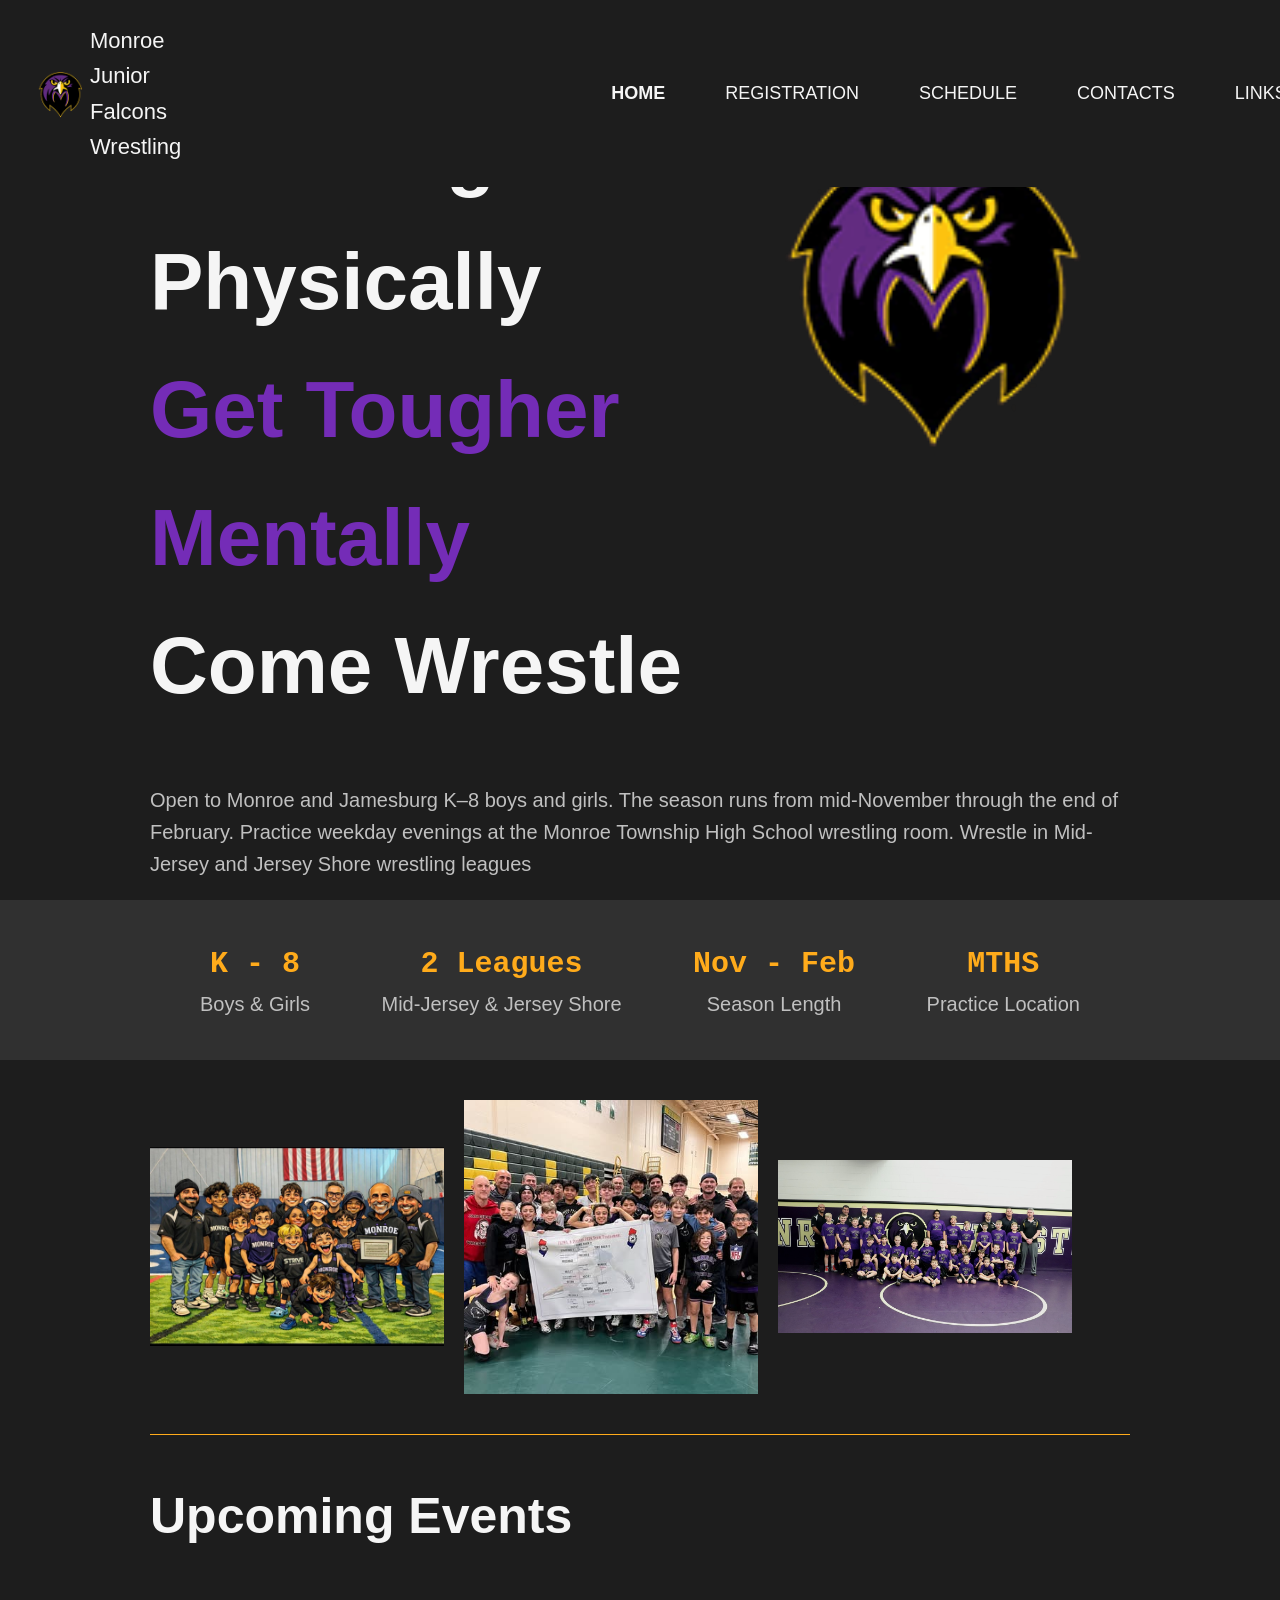
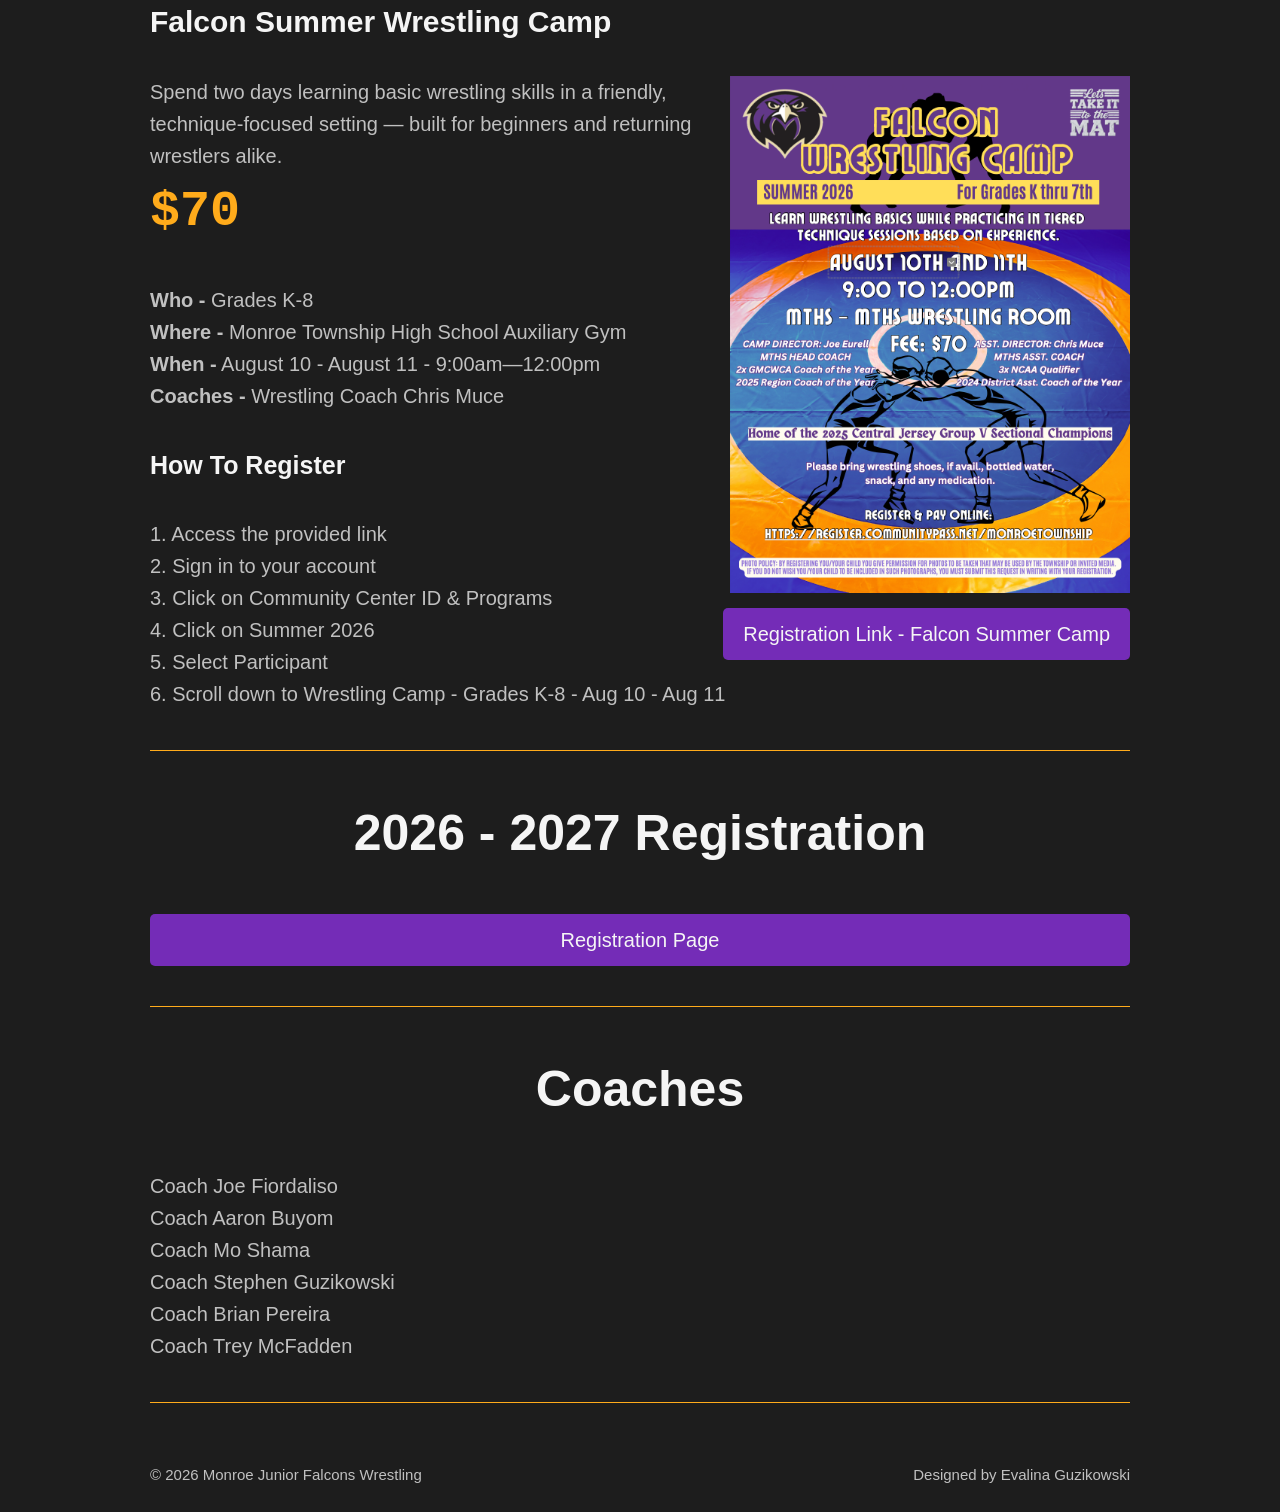
==== index.html @ 3a6c6e35 "Update index.html" ====
<!DOCTYPE html>  <!-- specifies document type -->
<html lang="en"> <!-- specifies language of the document -->
<head> <!-- contains metadata about the document -->
    <meta charset="UTF-8"/> <!-- specifies character encoding for the document -->
    <meta name="viewport" content="width=device-width, initial-scale=1.0"> <!-- sets the viewport to make the website look good on all devices -->
    <title>Monroe Junior Falcons Wrestling</title> <!-- specifies the title of the document, which is displayed in the browser's title bar or tab -->
    <link rel="stylesheet" href="styles.css">
    <meta name="description" content="Wrestling">
</head>
<body class="site-body">
 
    <header class="site-header">
        <img src="images/monroelogo.jpg" alt="monroe logo" class="header-logo">
 
        <h2 class="header-title">Monroe Junior Falcons Wrestling</h2>
 
        <div class="header-nav">
            <a href="index.html" class="nav-link">
                <a class="nav-text nav-active">HOME</a>
            </a>
 
            <a href="registration.html" class="nav-link">
                <a class="nav-text">REGISTRATION</a>
            </a>
 
            <a href="schedule.html" class="nav-link">
                <a class="nav-text">SCHEDULE</a>
            </a>
 
            <a href="contacts.html" class="nav-link">
                <a class="nav-text">CONTACTS</a>
            </a>
 
            <a href="links.html" class="nav-link">
                <a class="nav-text">LINKS</a>
            </a>
        </div>
    </header>
 
    <img src="images/monroelogo.jpg" alt="monroe logo" class="hero-logo">
 
    <h1 class="hero-heading">
        Get Tougher Physically
        <br>
        <span class="hero-accent">Get Tougher Mentally </span>
        <br>
        Come Wrestle
    </h1>
 
    <p class="body-text">
        Open to Monroe and Jamesburg K–8 boys and girls. The season runs from mid-November through the end of February. Practice weekday evenings at the Monroe Township High School wrestling room. Wrestle in Mid-Jersey and Jersey Shore wrestling leagues
    </p>
 
    <section class="stats-section">
 
        <div class="stat-item">
            <strong class="stat-number">K - 8</strong>
            <span class="stat-label">Boys & Girls</span>
        </div>
 
        <div class="stat-item">
            <strong class="stat-number">2 Leagues</strong>
            <span class="stat-label">Mid-Jersey & Jersey Shore</span>
        </div>
 
        <div class="stat-item">
            <strong class="stat-number">Nov - Feb</strong>
            <span class="stat-label">Season Length</span>
        </div>
 
        <div class="stat-item">
            <strong class="stat-number">MTHS</strong>
            <span class="stat-label">Practice Location</span>
        </div>
    </section>
 
    <div class="photo-row">
        <img src="images/monroecartoon.jpg" alt="cartoon picture">
        <img src="images/BdivisionChampsMonroe.jpg" alt="Championship Picture">
        <img src="images/monroefalconteam.jpg" alt="Team Photo">
    </div>
 
    <div class="divider">
        <div class="divider-line"></div>
    </div>
 
    <h2 class="section-heading">
        Upcoming Events
    </h2>
 
    <h3 class="subsection-heading">
        Falcon Summer Wrestling Camp
    </h3>
 
    <img src="images/MonroeWrestlingCamp.jpg" alt="monroe falcons wrestling camp flyer" class="produce-img">
 
    <a href="https://register.capturepoint.com/reg/login.cfm?cuBOAP3V0p4trnasCJNBkrfRqBRZA8M1ugTdgJwcwr%2BLxIFL2ZCtvf%2Fw"
        target="_blank"
        rel="noopener noreferrer"
        class="btn btn-float"
    >
            Registration Link - Falcon Summer Camp
    </a>
 
    <p class="body-text">
        Spend two days learning basic wrestling skills in a friendly, technique-focused setting — built for beginners and returning wrestlers alike.
        <br>
        <span class="price-tag">$70</span>
        <br><br>
        <strong>Who -</strong> Grades K-8
        <br>
        <strong>Where -</strong> Monroe Township High School Auxiliary Gym
        <br>
        <strong>When -</strong> August 10 - August 11 - 9:00am—12:00pm
        <br>
        <strong>Coaches -</strong> Wrestling Coach Chris Muce
    </p>
 
    <h4 class="how-to-heading">
        How To Register
    </h4>
 
    <p class="body-text">
        1. Access the provided link
        <br>
        2. Sign in to your account
        <br>
        3. Click on Community Center ID & Programs
        <br>
        4. Click on Summer 2026
        <br>
        5. Select Participant
        <br>
        6. Scroll down to Wrestling Camp - Grades K-8 - Aug 10 - Aug 11
    </p>
 
    <div class="divider">
        <div class="divider-line"></div>
    </div>
 
    <h2 class="section-heading section-heading-center">
        2026 - 2027 Registration
    </h2>
 
    <a href="registration.html" class="btn btn-center">
        Registration Page
    </a>
 
    <div class="divider">
        <div class="divider-line"></div>
    </div>
 
    <h2 class="section-heading section-heading-center">
        Coaches
    </h2>
 
    <p class="body-text">
        Coach Joe Fiordaliso
        <br>
        Coach Aaron Buyom
        <br>
        Coach Mo Shama
        <br>
        Coach Stephen Guzikowski
        <br>
        Coach Brian Pereira
        <br>
        Coach Trey McFadden
    </p>
 
    <div class="divider">
        <div class="divider-line"></div>
    </div>
 
    <section class="site-footer-bottom">
        <div class="container">&copy; 2026 Monroe Junior Falcons Wrestling</div>
        <div class="container">Designed by Evalina Guzikowski</div>
    </section>
 
</body>
</html>
---- styles.css ----
html {
    scroll-behavior: smooth;
}
 
* {
    box-sizing: border-box;
}

/* ---------- Utilities ---------- */
    .clear-both {
    clear: both;
    }
 
/* ---------- Body ---------- */
.site-body {
    background-color: #1d1d1d;
    font-family: 'Arial', sans-serif;
    margin: 0 150px;
    font-size: 20px;
    line-height: 1.6;
}
 
/* ---------- Header / Nav ---------- */
.site-header {
    top: 0;
    margin: 0 -150px;
    width: 100vw;
    padding: 5px 30px;
    background-color: #1d1d1d;
    color: whitesmoke;
    display: flex;
    justify-content: space-between;
    align-items: center;
    box-sizing: border-box;
    position: fixed;
}
 
.header-logo {
    width: 60px;
    height: auto;
    border-radius: 50%;
    margin: 0;
}
 
.header-title {
    font-size: 22px;
    padding-right: 400px;
    font-weight: 200;
}
 
.header-nav {
    display: flex;
    gap: 30px;
}
 
.nav-link {
    text-decoration: none;
    color: inherit;
}
 
.nav-text {
    margin: 0;
    font-size: 18px;
    font-weight: 200;
    color: whitesmoke;
}
 
.nav-active {
    font-weight: 700;
}
 
/* ---------- Hero ---------- */
.hero-logo {
    width: 400px;
    height: auto;
    display: block;
    margin: 0 0 0 -40px;
    float: right;
}
 
.hero-heading {
    text-align: left;
    font-family: 'Impact', sans-serif;
    font-size: clamp(32px, 8vw, 80px);
    color: whitesmoke;
    margin-top: 90px;
}
 
.hero-accent {
    color: #742cb7;
}
 
.body-text {
    text-align: left;
    font-family: 'Arial', sans-serif;
    font-size: 20px;
    color: #c0c0c0;
}

.body-text-right {
    text-align: left;
    float: right;
    font-family: 'Arial', sans-serif;
    font-size: 20px;
    color: #c0c0c0;
    font-weight: 200;
}
 
/* ---------- Stats section ---------- */
.stats-section {
    background: #303030;
    color: #ffab1b;
    font-family: 'Courier New', monospace;
    margin: 0 -150px;
    padding: 40px 200px;
    display: flex;
    justify-content: space-between;
    box-sizing: border-box;
}
 
.stat-item {
    display: flex;
    flex-direction: column;
    align-items: center;
    text-align: center;
}
 
.stat-number {
    font-size: 30px;
}
 
.stat-label {
    color: #c0c0c0;
    font-size: 20px;
    font-family: 'Arial', sans-serif;
}
 
/* ---------- Photo row ---------- */
.photo-row {
    flex-wrap: wrap;
    margin-top: 40px;
    display: flex;
    gap: 20px;
    align-items: center;
}
 
.photo-row img {
    width: 30%;
    max-width: 100%;
    height: auto;
}
 
/* ---------- Dividers ---------- */
.divider {
    display: flex;
    align-items: center;
    text-align: center;
    margin: 40px 0;
    clear: both;
}
 
.divider-line {
    flex: 1;
    border-bottom: 1px solid #ffab1b;
}
 
/* ---------- Section headings ---------- */
.section-heading {
    font-size: 50px;
    color: whitesmoke;
    font-family: 'Impact', sans-serif;
    text-align: left;
    scroll-margin-top: 20px;
}
 
.section-heading-center {
    text-align: center;
}
 
.subsection-heading {
    text-align: left;
    font-family: 'Impact', sans-serif;
    font-size: 30px;
    color: whitesmoke;
}

.subsection-heading-right {
    float: right;
    text-align: left;
    font-family: 'Impact', sans-serif;
    font-size: 30px;
    color: whitesmoke;
}
 
.how-to-heading {
    text-align: left;
    font-family: 'Impact', sans-serif;
    font-size: 25px;
    color: whitesmoke;
}
 
/* ---------- Buttons ---------- */
.btn {
    background-color: #742cb7;
    color: whitesmoke;
    font-family: 'Arial', sans-serif;
    font-size: 20px;
    padding: 10px 20px;
    border: none;
    border-radius: 5px;
    cursor: pointer;
    text-align: center;
    text-decoration: none;
}
 
.btn-float {
    clear: right;
    float: right;
    margin-top: 15px;
}

.btn-floatleft {
    clear: left;
    float: left;
    margin: 5px 0 20px 0;
}
 
.btn-center {
    display: block;
    margin: 0 auto;
}
 
/* ---------- Camp flyer image ---------- */
.produce-img {
    float: right;
    width: 400px;
    max-width: 100%;
    height: auto;
    display: block;
    margin: 0;
}
 
.price-tag {
    color: #ffab1b;
    font-weight: bold;
    font-family: 'Courier New', Courier, monospace;
    font-size: 50px;
}
 
/* ---------- Footer bottom (copyright bar) ---------- */
.site-footer-bottom {
    background: #1d1d1d;
    color: #c0c0c0;
    font-family: 'Arial', sans-serif;
    font-size: 15px;
    padding: 20px 0px 25px 0px;
    display: flex;
    justify-content: space-between;
    align-items: center;
    box-sizing: border-box;
}

/* ---------- Contact cards ---------- */
.contact-row {
    font-family: 'Arial', sans-serif;
    display: flex;
    justify-content: space-between;
    flex-wrap: wrap;
    gap: 20px;
    box-sizing: border-box;
}
 
.contact-card {
    display: flex;
    flex-direction: column;
    align-items: flex-start;
    text-align: left;
    color: #c0c0c0;
    font-size: 15px;
}
 
.contact-name {
    color: whitesmoke;
    font-size: 25px;
    font-family: 'Arial', sans-serif;
}
 
.contact-info {
    color: #ffab1b;
    font-size: 15px;
    font-family: 'Courier New', monospace;
}
 
/* --- Mobile styles below 768px --- */
@media (max-width: 768px) {
    .site-body {
        margin: 0 15px;
    }
 
    .site-footer {
        margin: 0 -15px;
        flex-direction: column;
        gap: 12px;
        padding: 15px;
        position: static;
        text-align: center;
    }
 
    .footer-title {
        float: none;
        padding-right: 0;
        font-size: 18px;
    }
 
    .footer-nav {
        flex-wrap: wrap;
        justify-content: center;
        gap: 12px;
    }
 
    .hero-logo {
        float: none;
        width: 100%;
        margin: 20px 0;
    }
 
    .hero-heading {
        margin-top: 20px;
        font-size: 32px;
    }
 
    .stats-section {
        flex-direction: column;
        gap: 20px;
        margin: 0 -15px;
        padding: 30px 20px;
    }
 
    .photo-row img {
        width: 100%;
    }
 
    .produce-img {
        float: none;
        width: 100%;
        margin: 20px 0;
    }
 
    .btn-float {
        float: none;
        display: block;
        width: 100%;
        clear: none;
    }

    .btn-floatleft {
        float: none;
        display: block;
        width: 100%;
        clear: none;
    }
 
    .section-heading,
    .section-heading-center {
        font-size: 32px;
    }
 
    .contact-row {
        flex-direction: column;
        gap: 30px;
    }

    .subsection-heading-right {
        float: none;
        clear: both;
    }
    
    .body-text-right {
        float: left;
        clear: both;
    }
 

    body {
        font-size: 14px;
    }
}
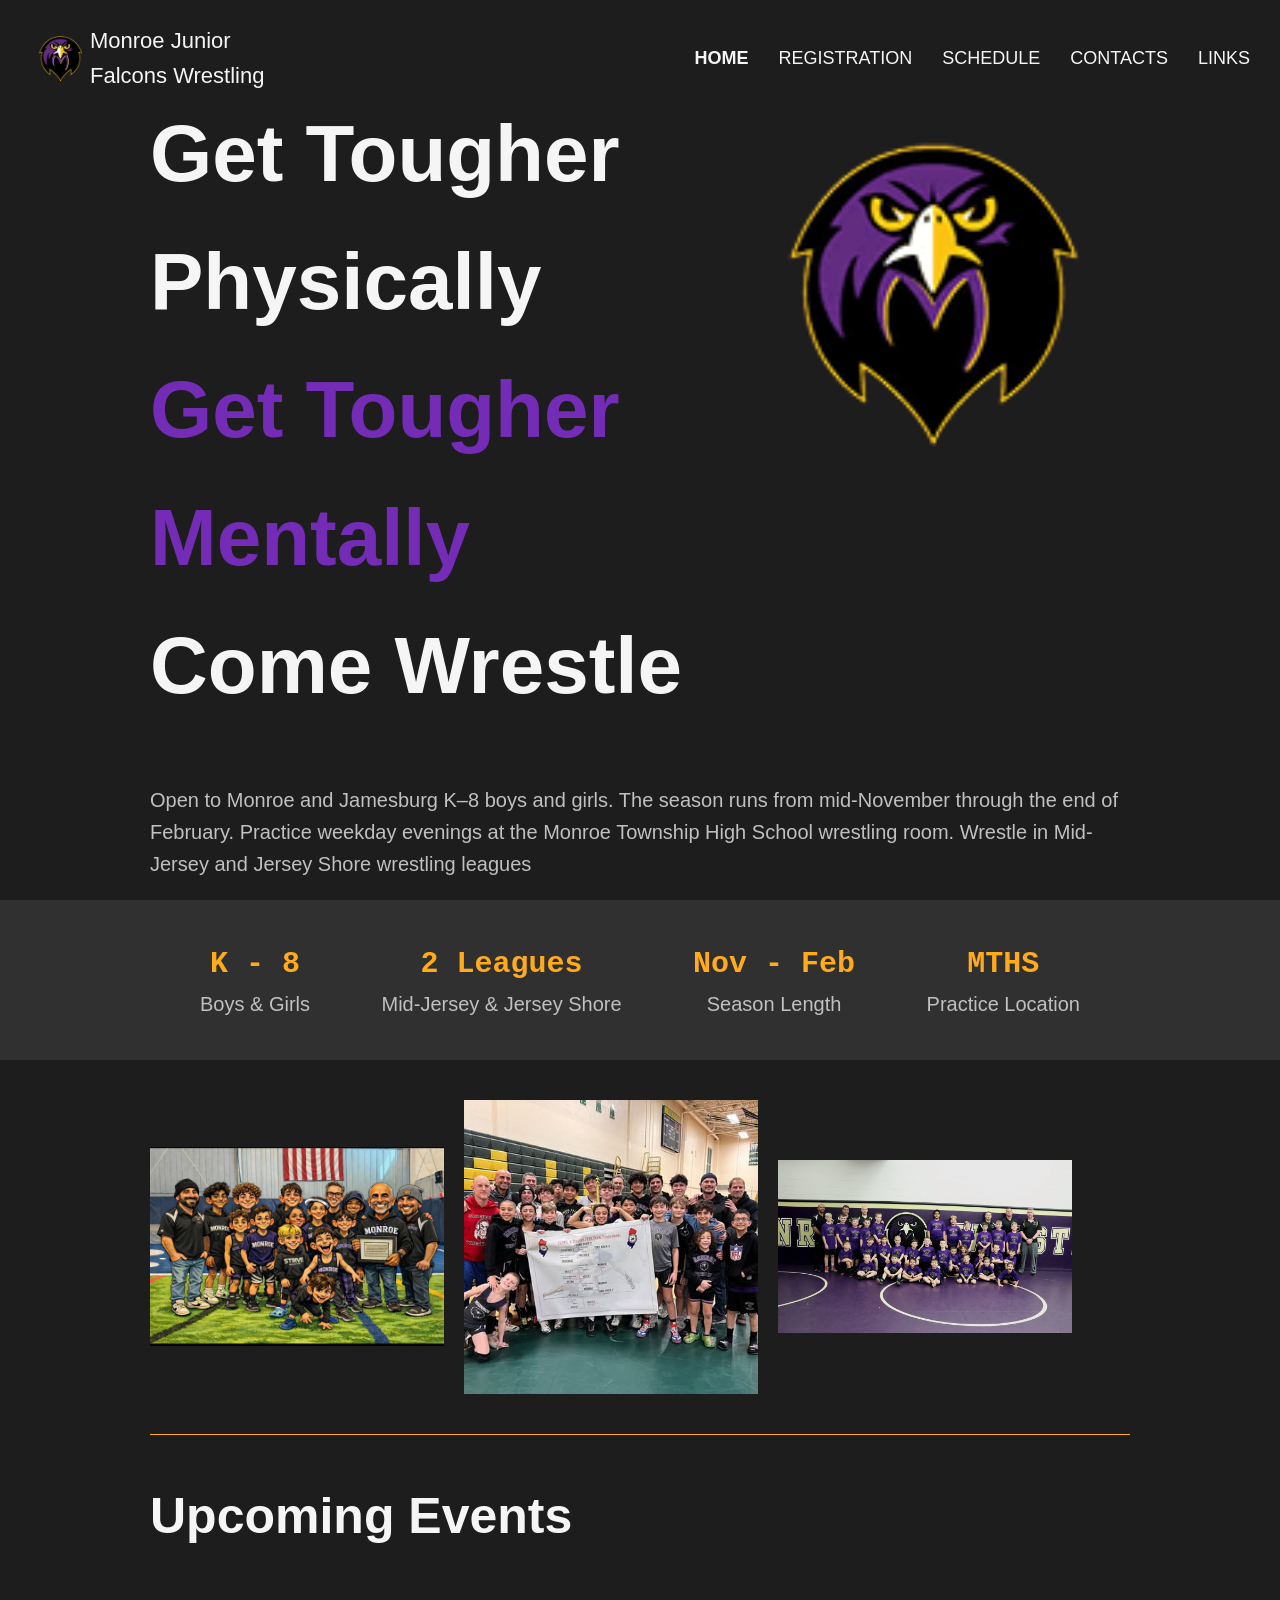
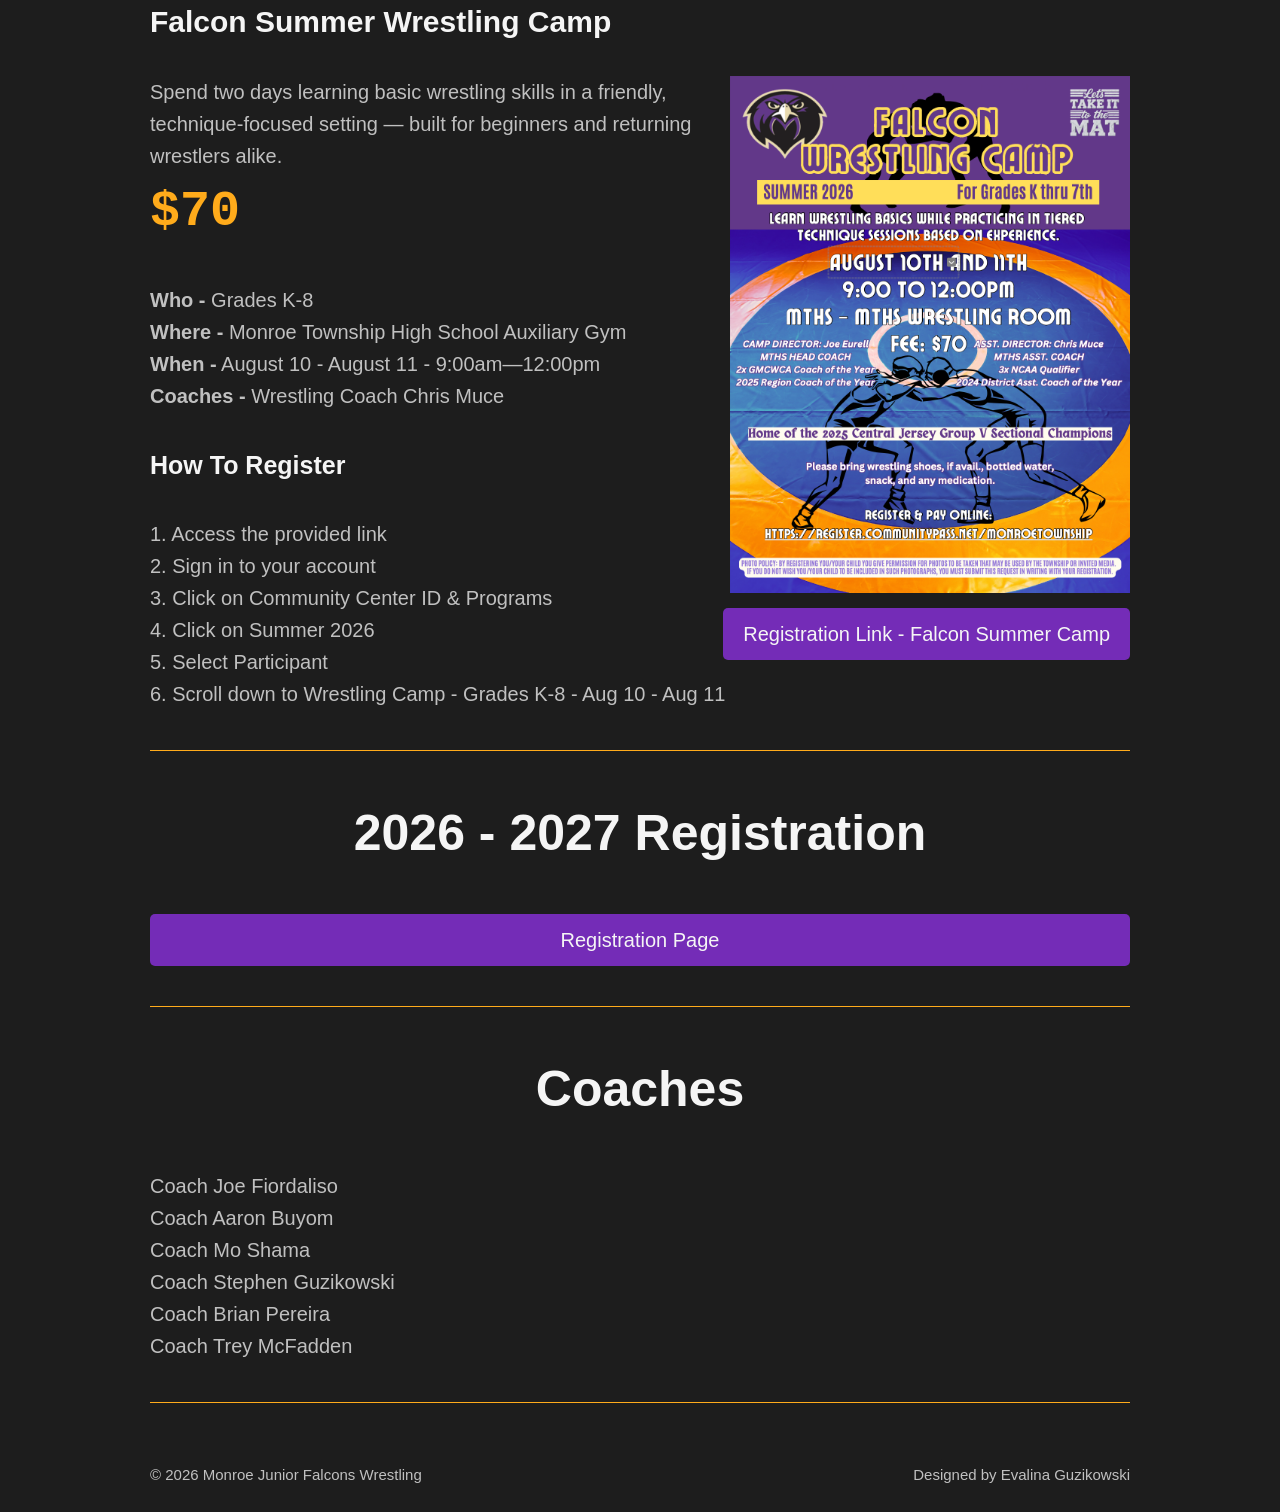
==== commit e6503796: "Update index.html" ====
--- a/index.html
+++ b/index.html
@@ -11,30 +11,16 @@
  
     <header class="site-header">
         <img src="images/monroelogo.jpg" alt="monroe logo" class="header-logo">
- 
+
         <h2 class="header-title">Monroe Junior Falcons Wrestling</h2>
- 
-        <div class="header-nav">
-            <a href="index.html" class="nav-link">
-                <a class="nav-text nav-active">HOME</a>
-            </a>
- 
-            <a href="registration.html" class="nav-link">
-                <a class="nav-text">REGISTRATION</a>
-            </a>
- 
-            <a href="schedule.html" class="nav-link">
-                <a class="nav-text">SCHEDULE</a>
-            </a>
- 
-            <a href="contacts.html" class="nav-link">
-                <a class="nav-text">CONTACTS</a>
-            </a>
- 
-            <a href="links.html" class="nav-link">
-                <a class="nav-text">LINKS</a>
-            </a>
-        </div>
+
+        <nav class="header-nav">
+            <a href="index.html" class="nav-link nav-text nav-active">HOME</a>
+            <a href="registration.html" class="nav-link nav-text">REGISTRATION</a>
+            <a href="schedule.html" class="nav-link nav-text">SCHEDULE</a>
+            <a href="contacts.html" class="nav-link nav-text">CONTACTS</a>
+            <a href="links.html" class="nav-link nav-text">LINKS</a>
+        </nav>
     </header>
  
     <img src="images/monroelogo.jpg" alt="monroe logo" class="hero-logo">
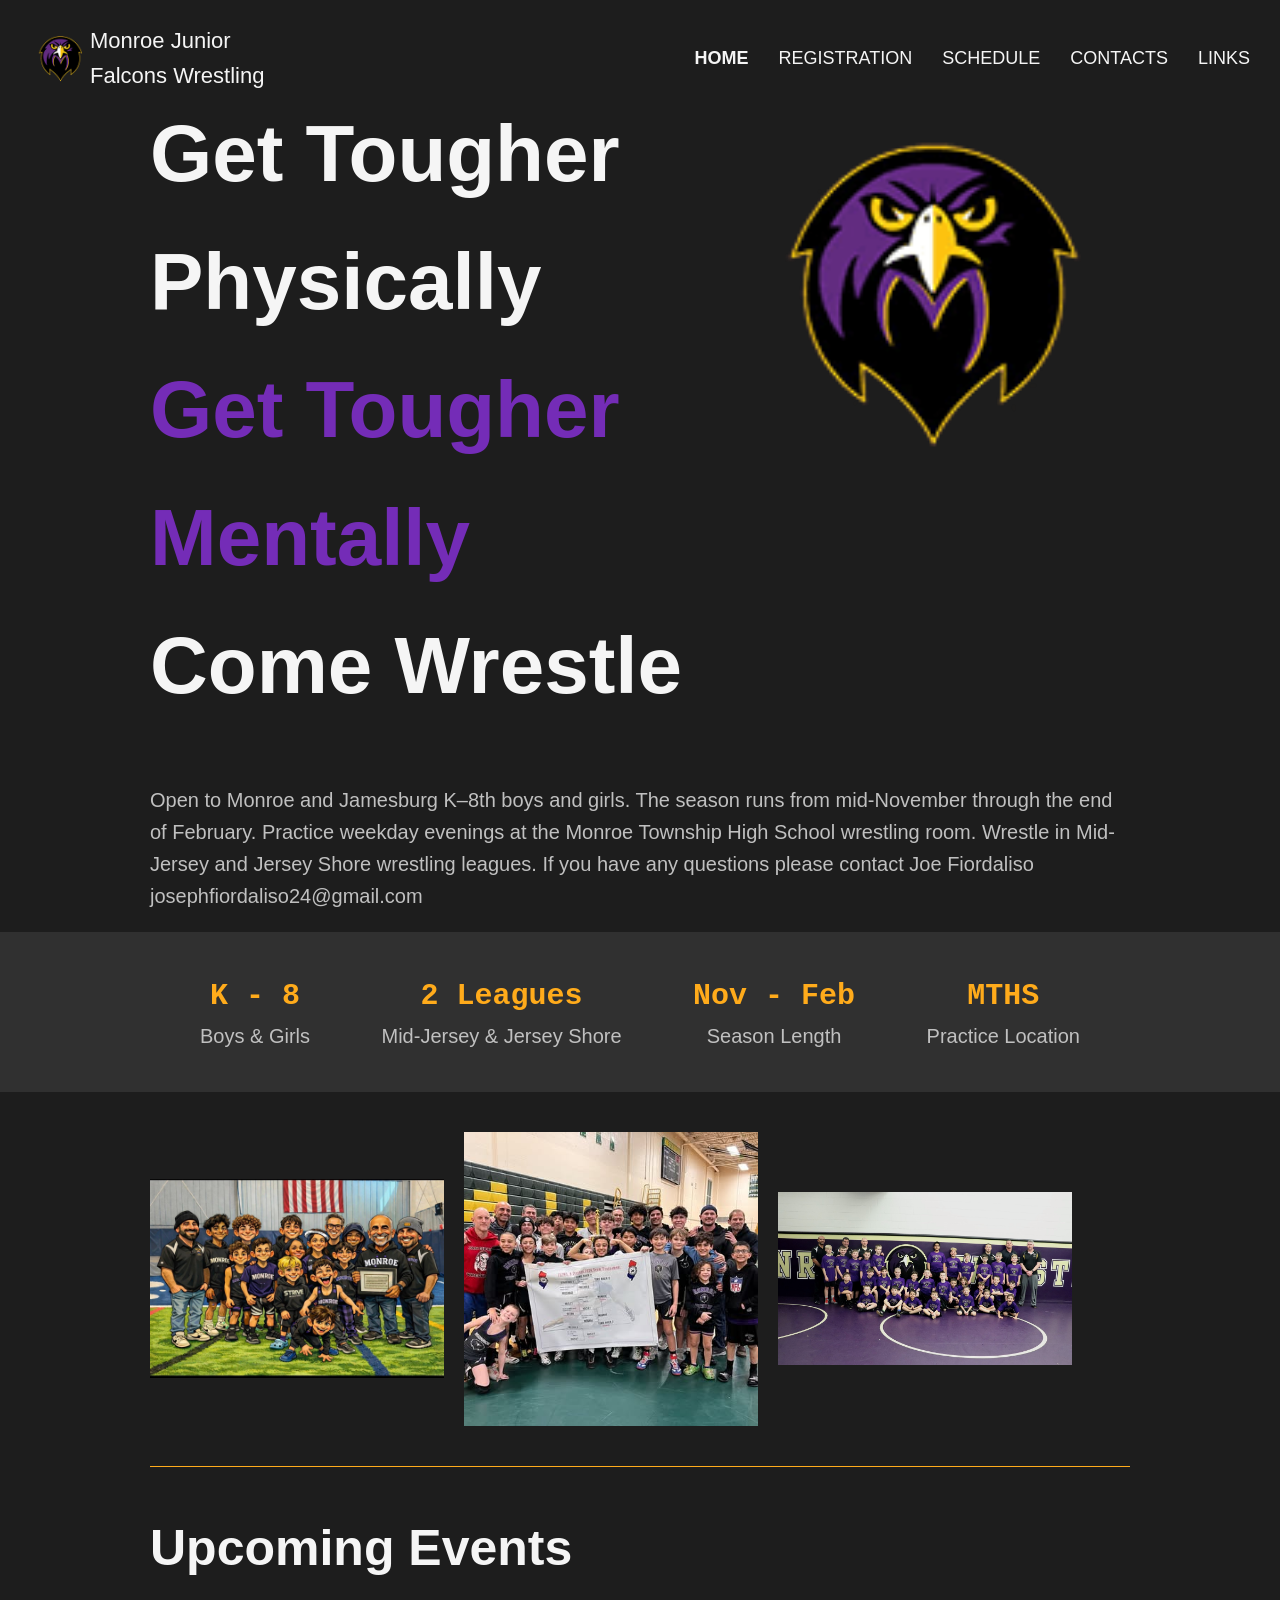
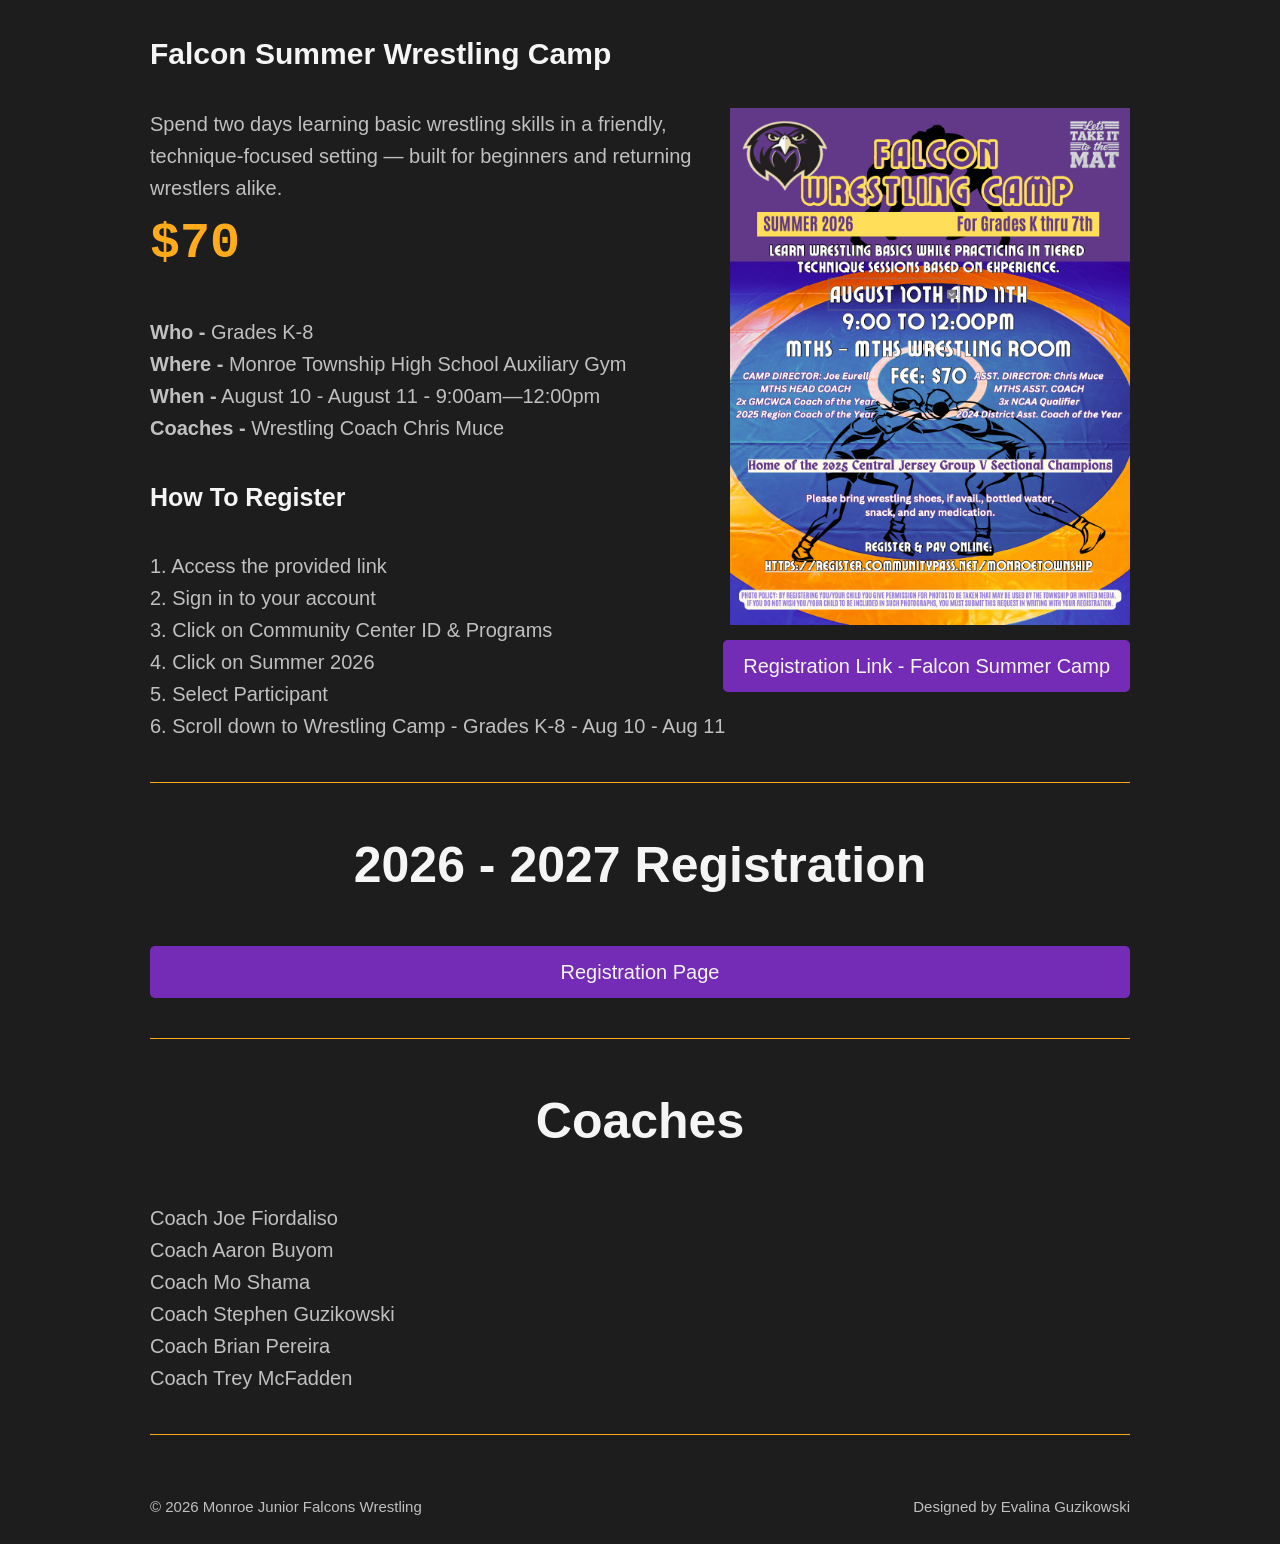
==== commit f84a8d23: "Update index.html" ====
--- a/index.html
+++ b/index.html
@@ -34,7 +34,7 @@
     </h1>
  
     <p class="body-text">
-        Open to Monroe and Jamesburg K–8 boys and girls. The season runs from mid-November through the end of February. Practice weekday evenings at the Monroe Township High School wrestling room. Wrestle in Mid-Jersey and Jersey Shore wrestling leagues
+        Open to Monroe and Jamesburg K–8th boys and girls. The season runs from mid-November through the end of February. Practice weekday evenings at the Monroe Township High School wrestling room. Wrestle in Mid-Jersey and Jersey Shore wrestling leagues. If you have any questions please contact Joe Fiordaliso josephfiordaliso24@gmail.com
     </p>
  
     <section class="stats-section">
--- a/styles.css
+++ b/styles.css
@@ -5,11 +5,11 @@
 * {
     box-sizing: border-box;
 }
-
+ 
 /* ---------- Utilities ---------- */
-    .clear-both {
+.clear-both {
     clear: both;
-    }
+}
  
 /* ---------- Body ---------- */
 .site-body {
@@ -63,6 +63,7 @@
     font-size: 18px;
     font-weight: 200;
     color: whitesmoke;
+    text-decoration: none;
 }
  
 .nav-active {
@@ -96,7 +97,7 @@
     font-size: 20px;
     color: #c0c0c0;
 }
-
+ 
 .body-text-right {
     text-align: left;
     float: right;
@@ -183,7 +184,7 @@
     font-size: 30px;
     color: whitesmoke;
 }
-
+ 
 .subsection-heading-right {
     float: right;
     text-align: left;
@@ -218,7 +219,7 @@
     float: right;
     margin-top: 15px;
 }
-
+ 
 .btn-floatleft {
     clear: left;
     float: left;
@@ -259,7 +260,7 @@
     align-items: center;
     box-sizing: border-box;
 }
-
+ 
 /* ---------- Contact cards ---------- */
 .contact-row {
     font-family: 'Arial', sans-serif;
@@ -297,7 +298,7 @@
         margin: 0 15px;
     }
  
-    .site-footer {
+    .site-header {
         margin: 0 -15px;
         flex-direction: column;
         gap: 12px;
@@ -306,13 +307,12 @@
         text-align: center;
     }
  
-    .footer-title {
-        float: none;
+    .header-title {
         padding-right: 0;
         font-size: 18px;
     }
  
-    .footer-nav {
+    .header-nav {
         flex-wrap: wrap;
         justify-content: center;
         gap: 12px;
@@ -352,12 +352,20 @@
         width: 100%;
         clear: none;
     }
-
+ 
     .btn-floatleft {
         float: none;
         display: block;
         width: 100%;
         clear: none;
+    }
+ 
+    .subsection-heading-right {
+        float: none;
+    }
+ 
+    .body-text-right {
+        float: none;
     }
  
     .section-heading,
@@ -369,18 +377,8 @@
         flex-direction: column;
         gap: 30px;
     }
-
-    .subsection-heading-right {
-        float: none;
-        clear: both;
-    }
-    
-    .body-text-right {
-        float: left;
-        clear: both;
-    }
- 
-
+ 
+ 
     body {
         font-size: 14px;
     }
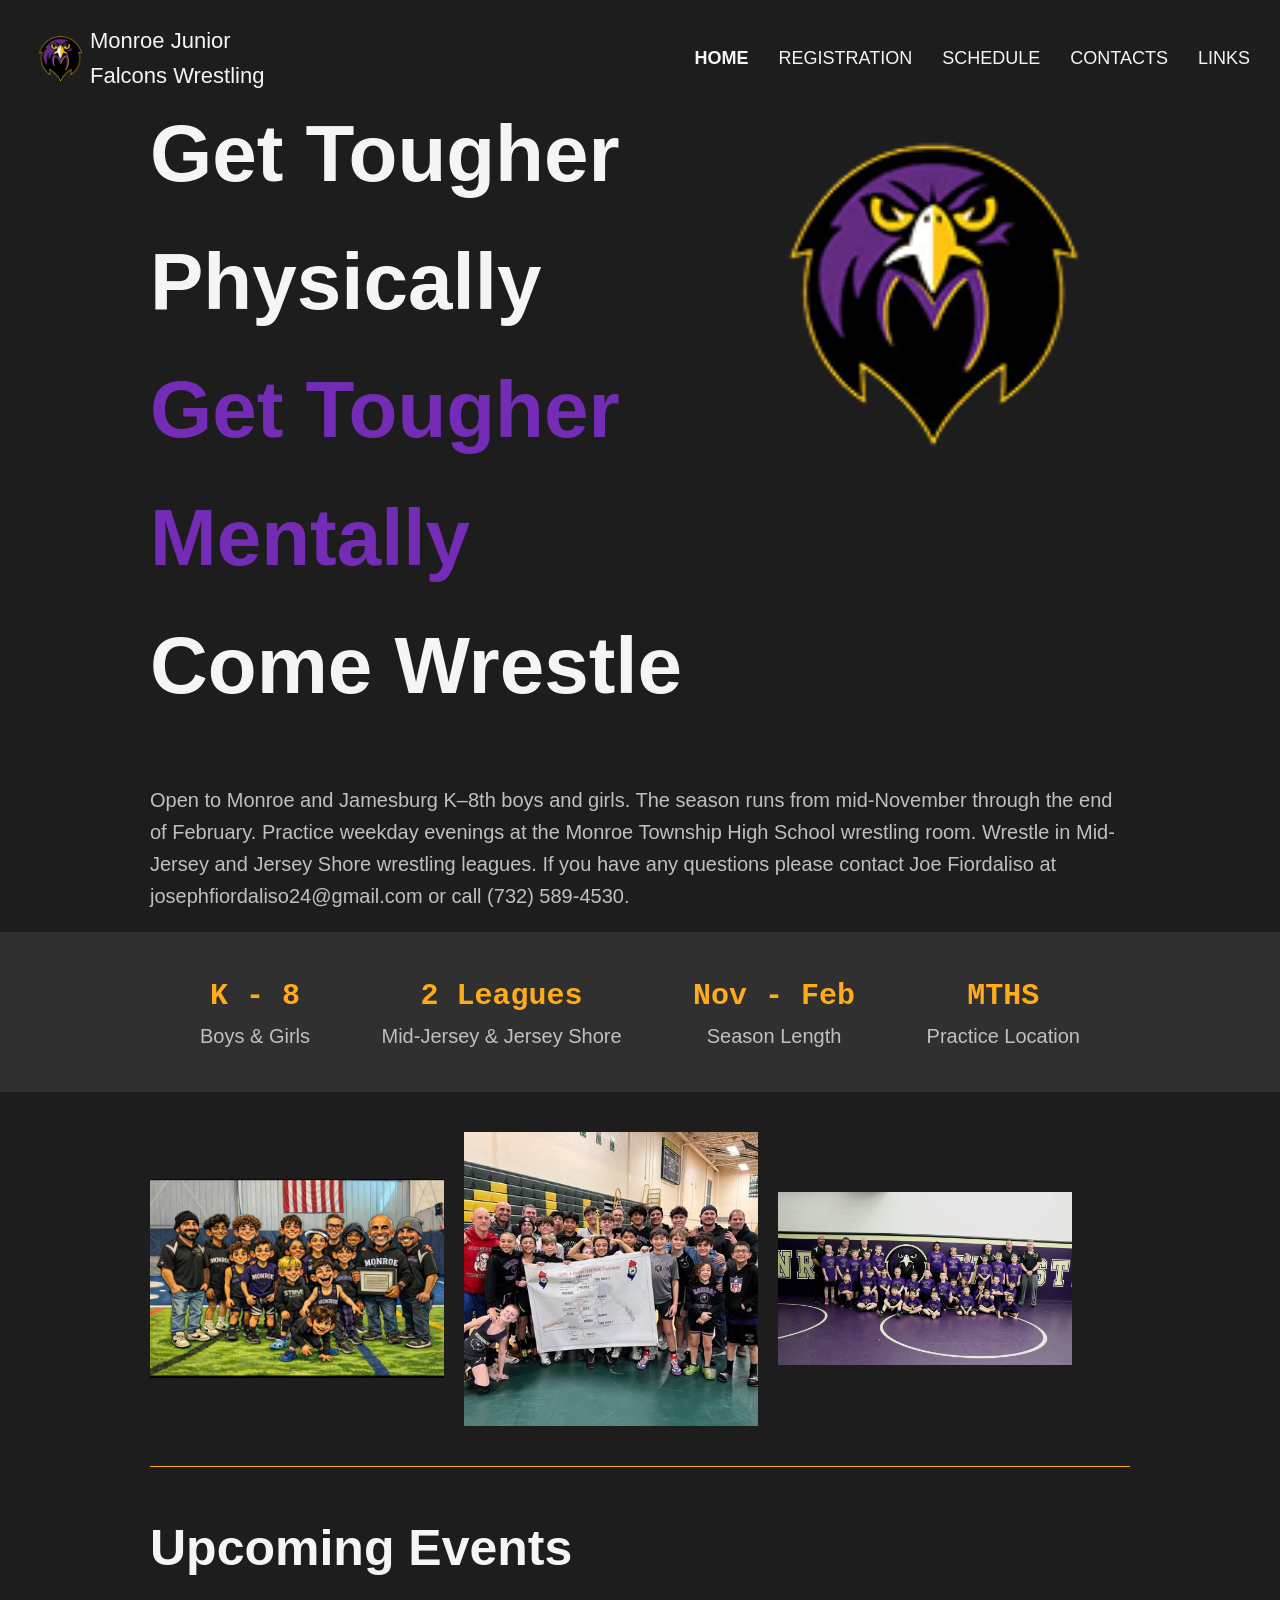
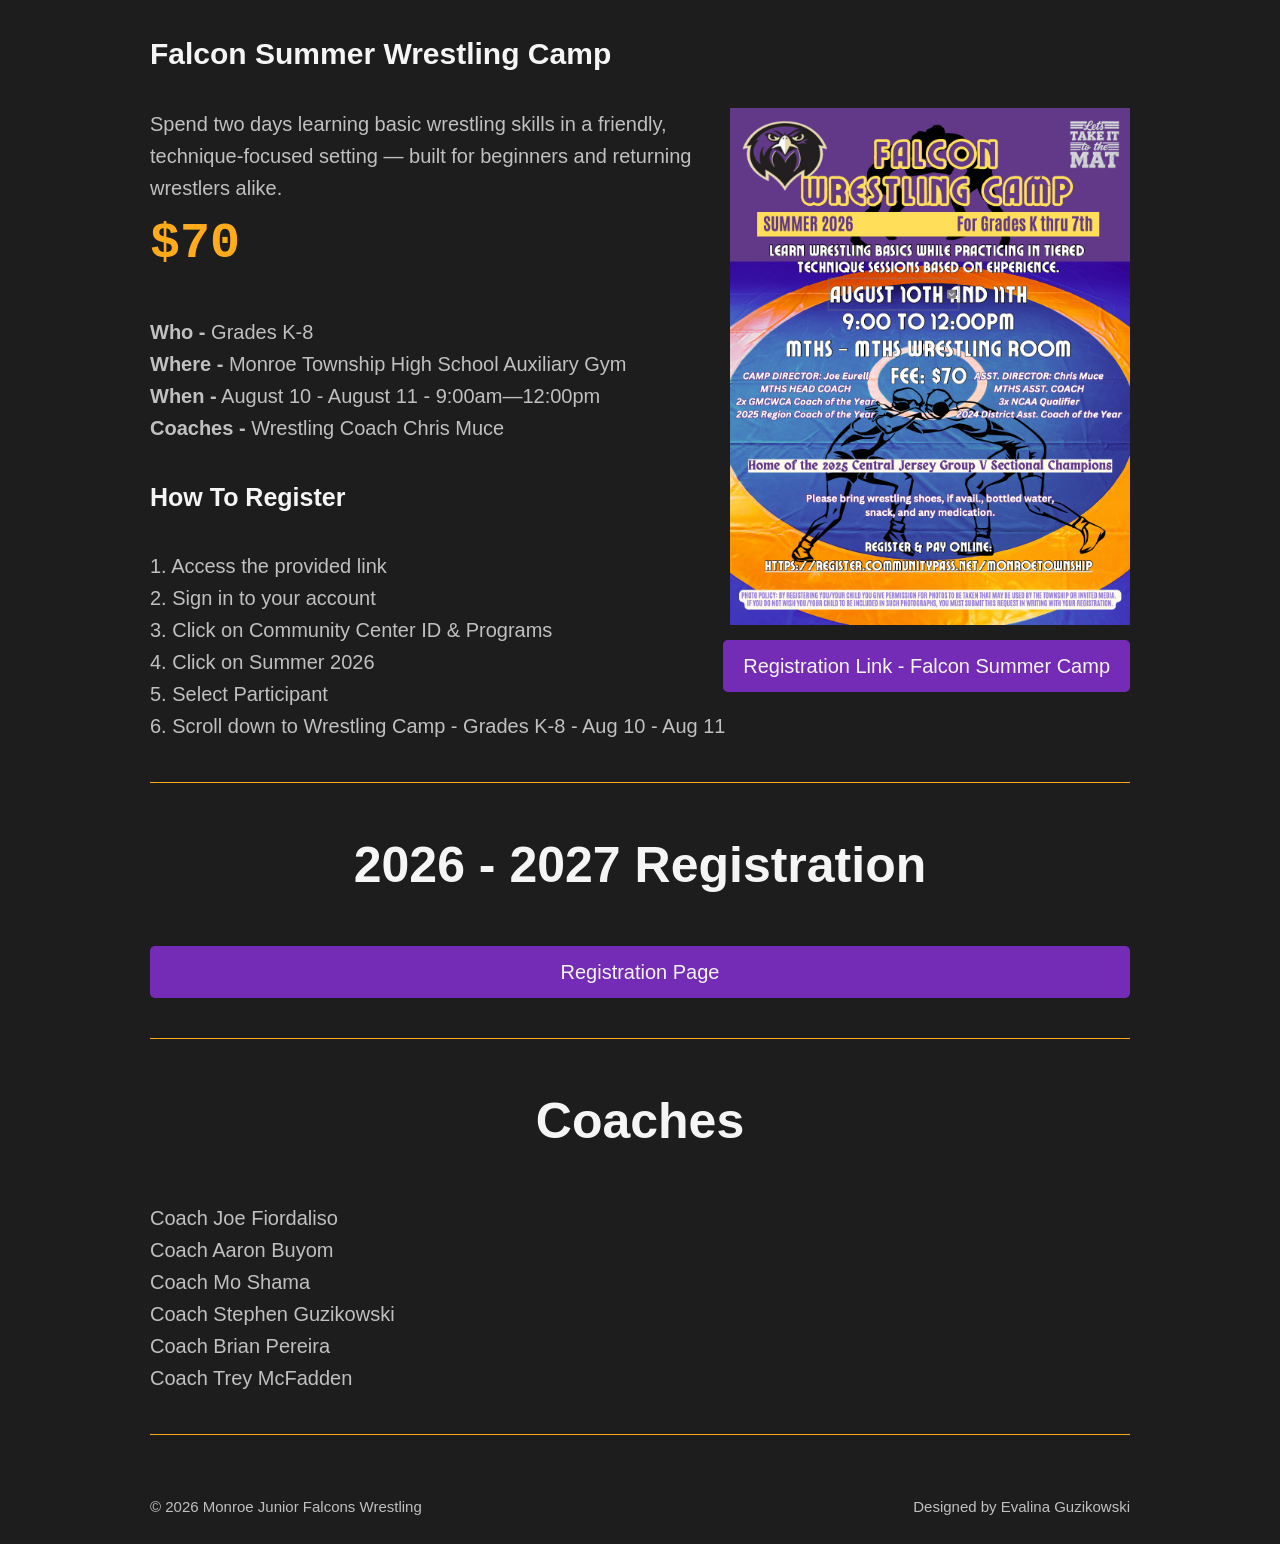
==== commit 005459c1: "Update index.html" ====
--- a/index.html
+++ b/index.html
@@ -34,7 +34,7 @@
     </h1>
  
     <p class="body-text">
-        Open to Monroe and Jamesburg K–8th boys and girls. The season runs from mid-November through the end of February. Practice weekday evenings at the Monroe Township High School wrestling room. Wrestle in Mid-Jersey and Jersey Shore wrestling leagues. If you have any questions please contact Joe Fiordaliso josephfiordaliso24@gmail.com
+        Open to Monroe and Jamesburg K–8th boys and girls. The season runs from mid-November through the end of February. Practice weekday evenings at the Monroe Township High School wrestling room. Wrestle in Mid-Jersey and Jersey Shore wrestling leagues. If you have any questions please contact Joe Fiordaliso at josephfiordaliso24@gmail.com or call (732) 589-4530.
     </p>
  
     <section class="stats-section">
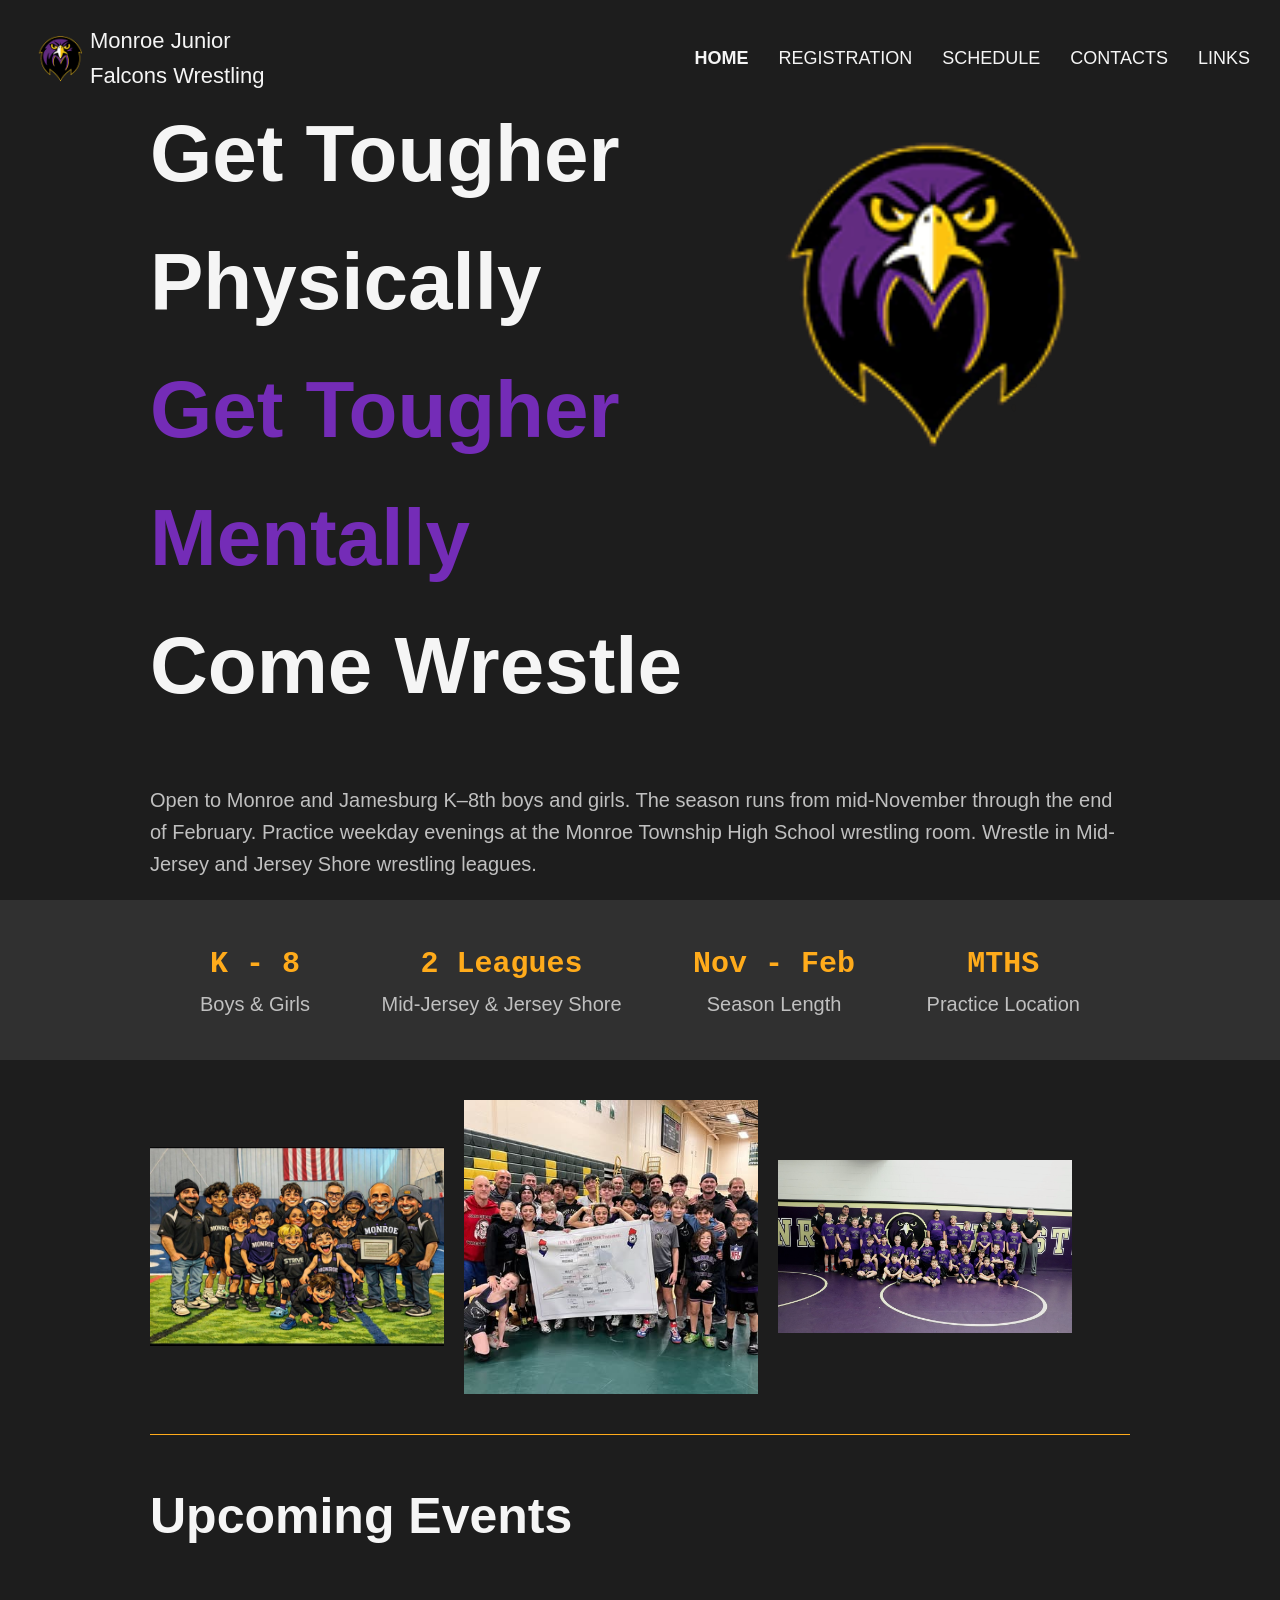
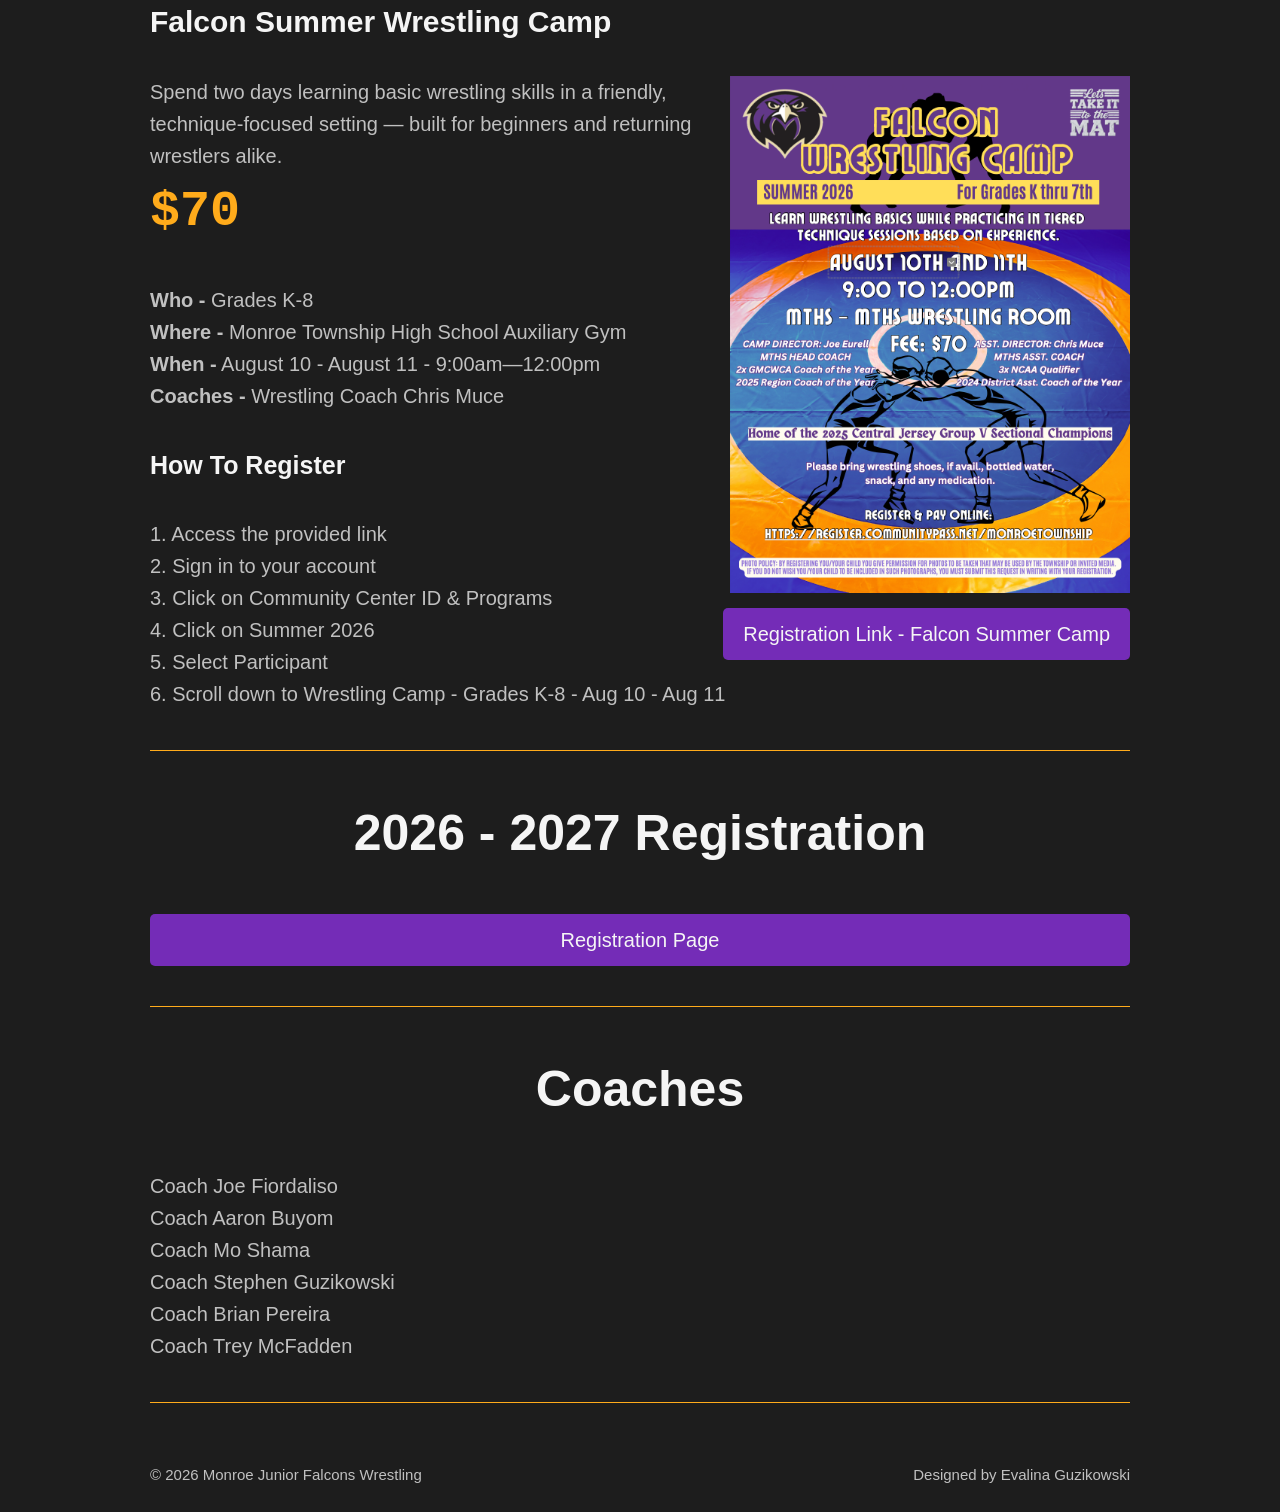
==== commit 2e5a880b: "Update index.html" ====
--- a/index.html
+++ b/index.html
@@ -34,7 +34,7 @@
     </h1>
  
     <p class="body-text">
-        Open to Monroe and Jamesburg K–8th boys and girls. The season runs from mid-November through the end of February. Practice weekday evenings at the Monroe Township High School wrestling room. Wrestle in Mid-Jersey and Jersey Shore wrestling leagues. If you have any questions please contact Joe Fiordaliso at josephfiordaliso24@gmail.com or call (732) 589-4530.
+        Open to Monroe and Jamesburg K–8th boys and girls. The season runs from mid-November through the end of February. Practice weekday evenings at the Monroe Township High School wrestling room. Wrestle in Mid-Jersey and Jersey Shore wrestling leagues.
     </p>
  
     <section class="stats-section">
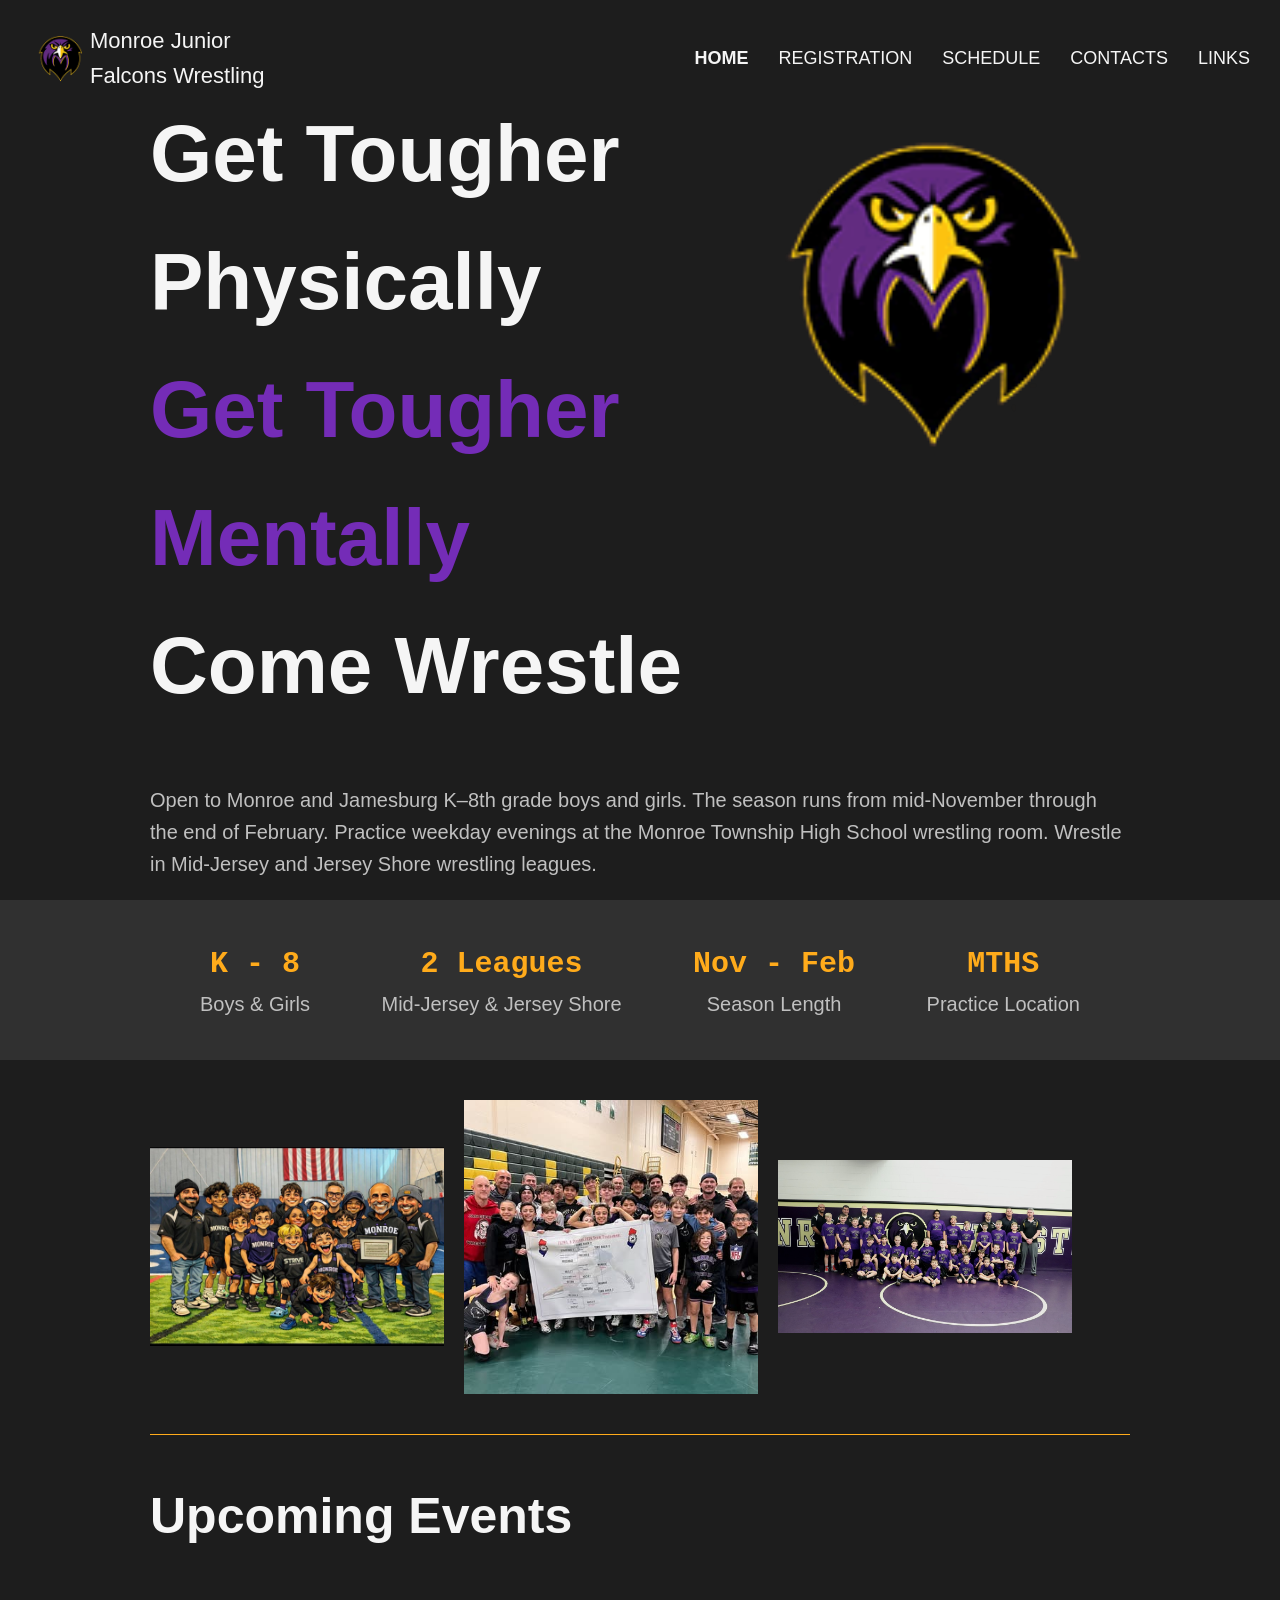
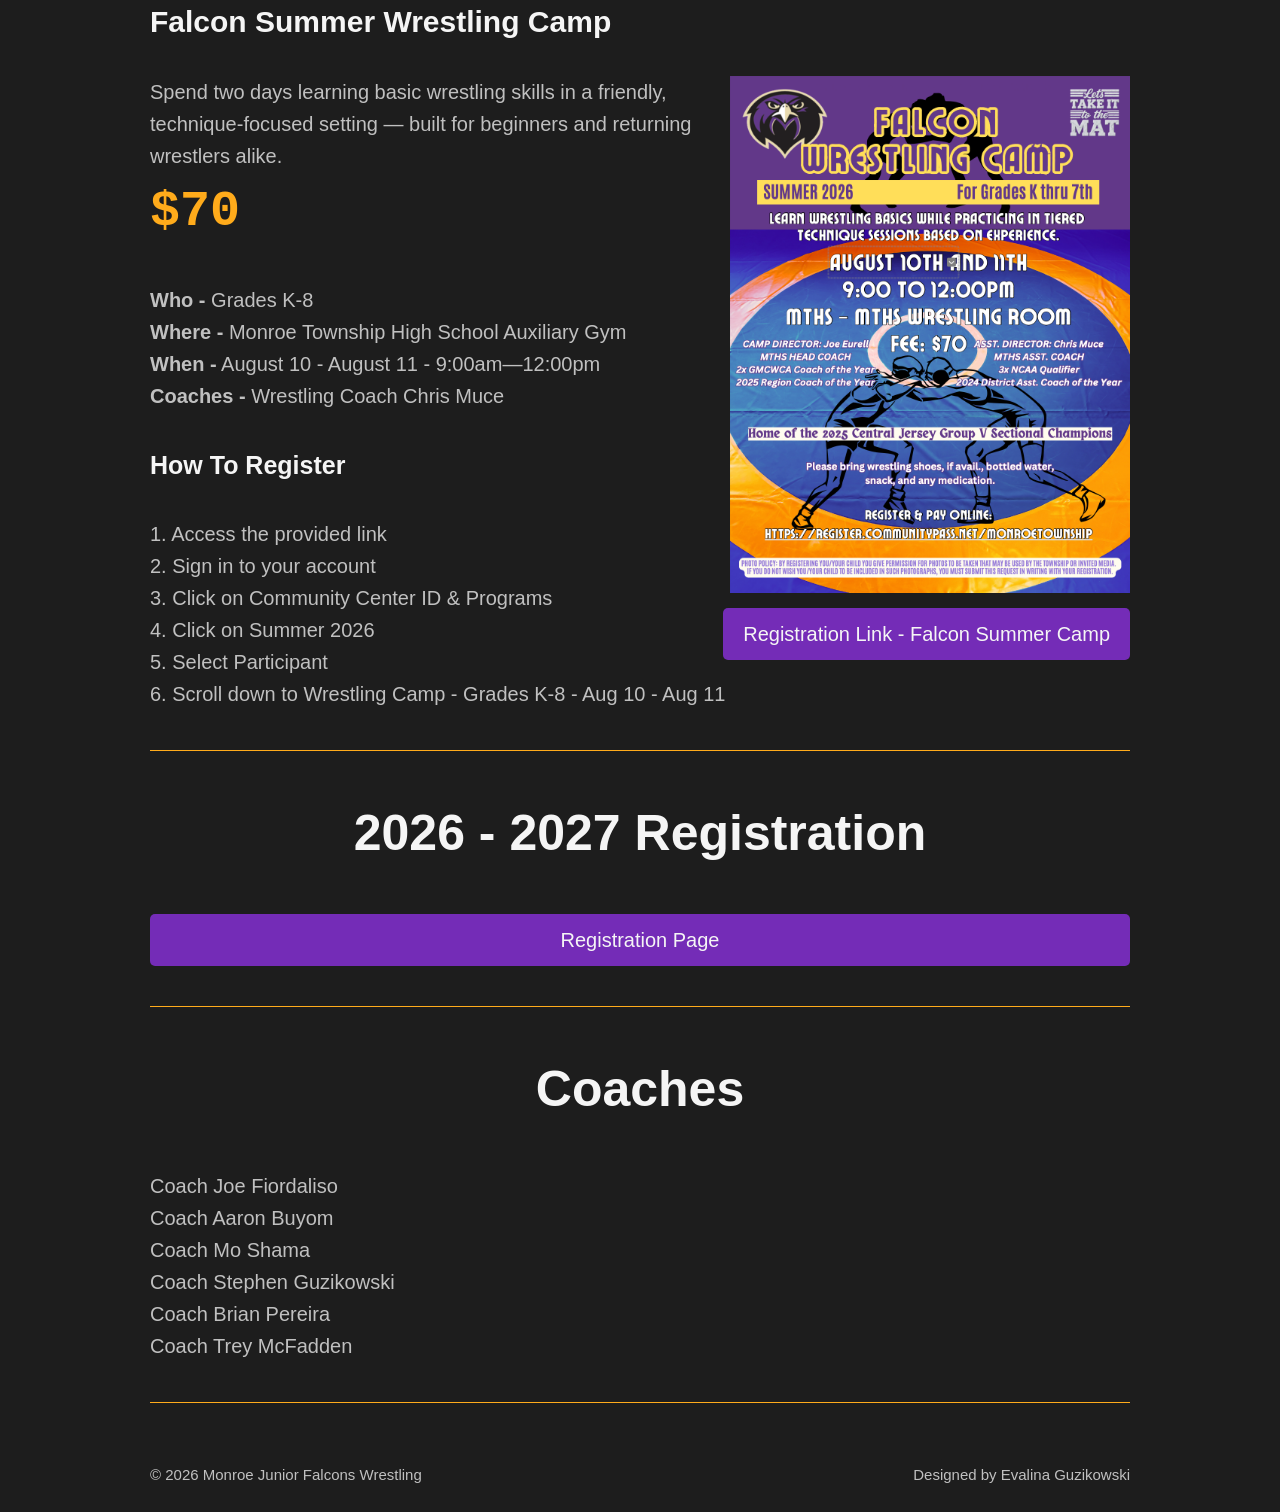
==== commit 73d863f3: "Correct grade formatting in program description" ====
--- a/index.html
+++ b/index.html
@@ -34,7 +34,7 @@
     </h1>
  
     <p class="body-text">
-        Open to Monroe and Jamesburg K–8th boys and girls. The season runs from mid-November through the end of February. Practice weekday evenings at the Monroe Township High School wrestling room. Wrestle in Mid-Jersey and Jersey Shore wrestling leagues.
+        Open to Monroe and Jamesburg K–8th grade boys and girls. The season runs from mid-November through the end of February. Practice weekday evenings at the Monroe Township High School wrestling room. Wrestle in Mid-Jersey and Jersey Shore wrestling leagues.
     </p>
  
     <section class="stats-section">
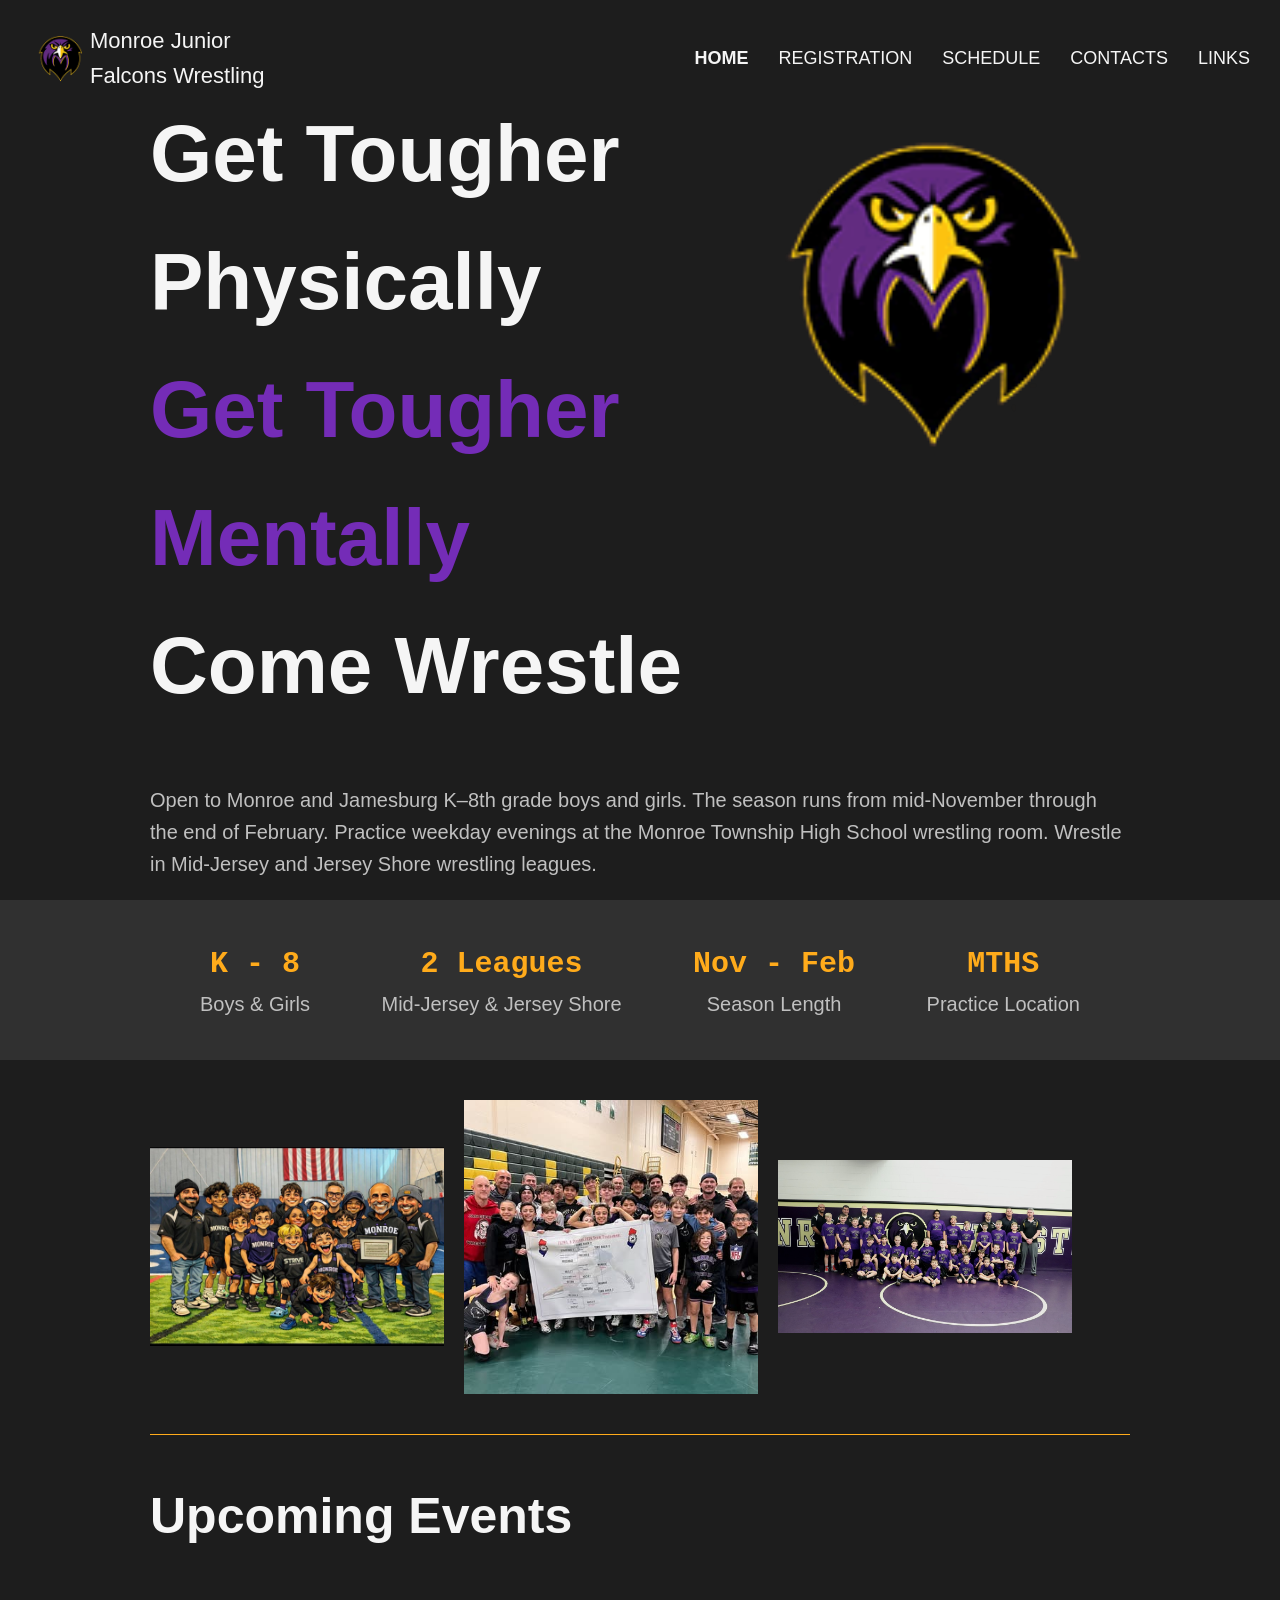
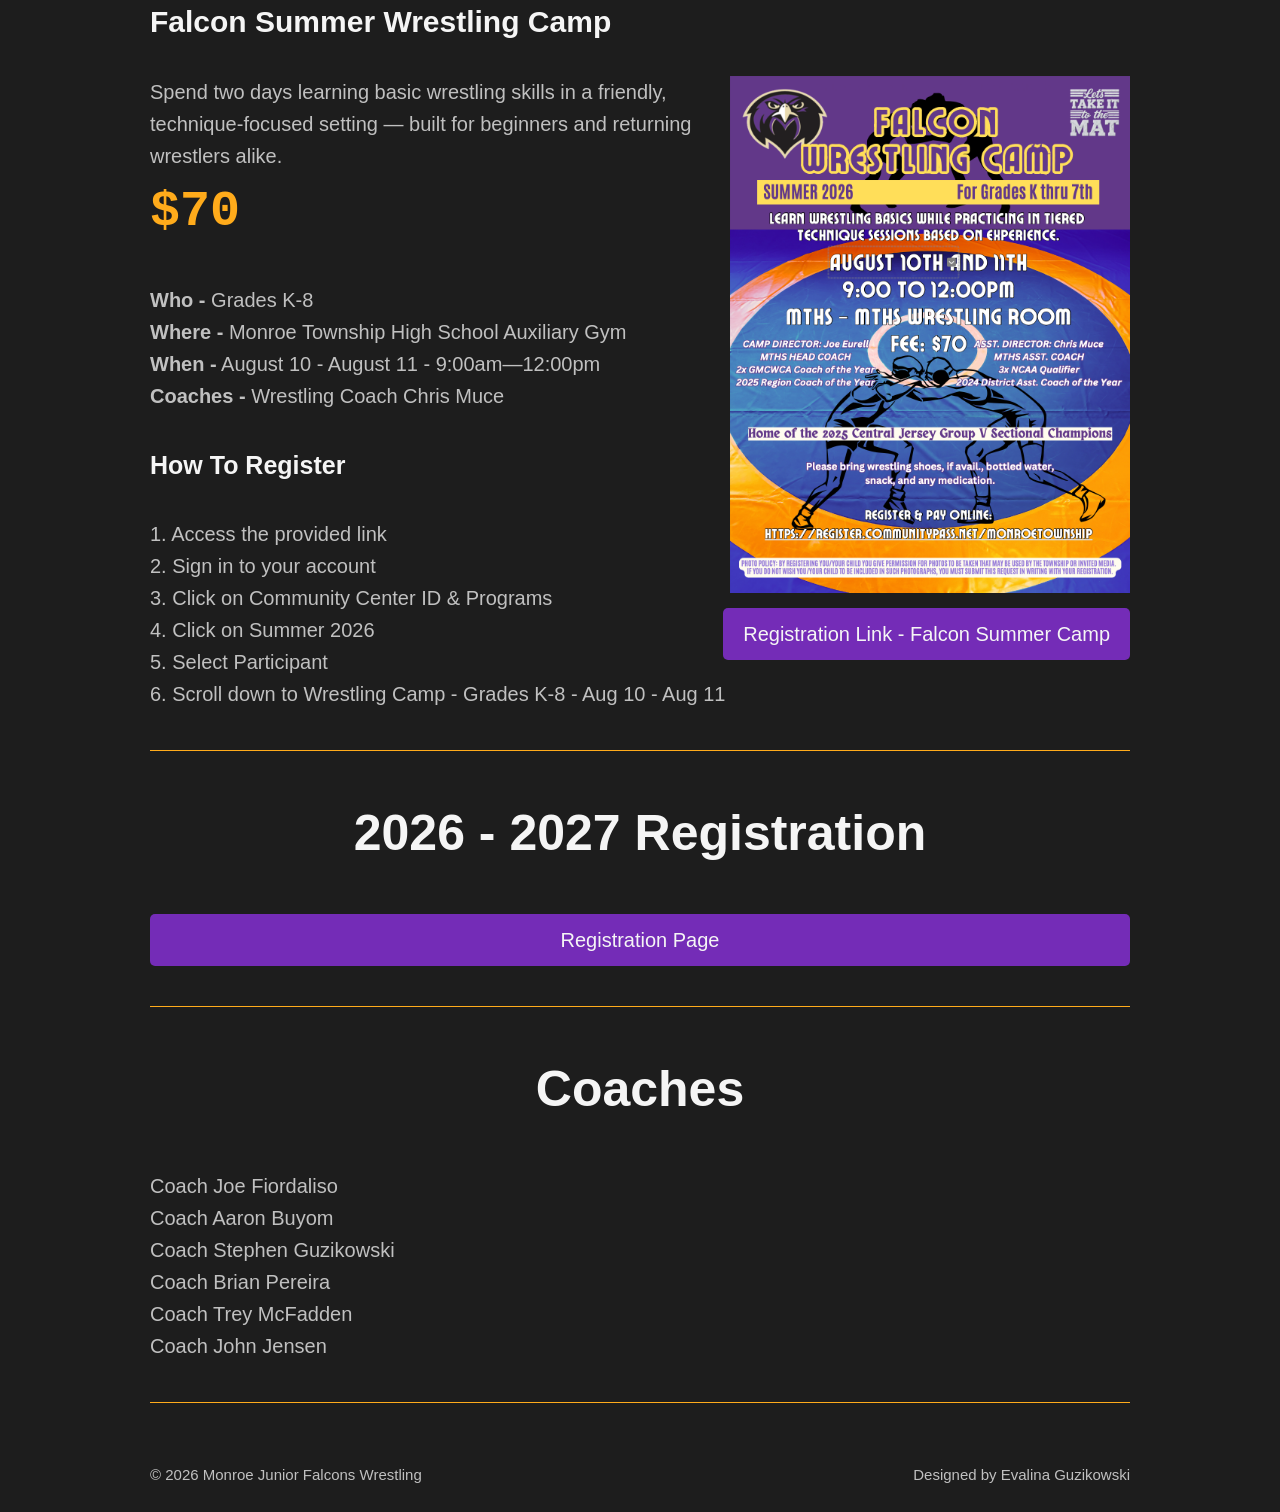
==== commit 352e05f5: "Update index.html" ====
--- a/index.html
+++ b/index.html
@@ -145,13 +145,13 @@
         <br>
         Coach Aaron Buyom
         <br>
-        Coach Mo Shama
-        <br>
         Coach Stephen Guzikowski
         <br>
         Coach Brian Pereira
         <br>
         Coach Trey McFadden
+        <br>
+        Coach John Jensen
     </p>
  
     <div class="divider">
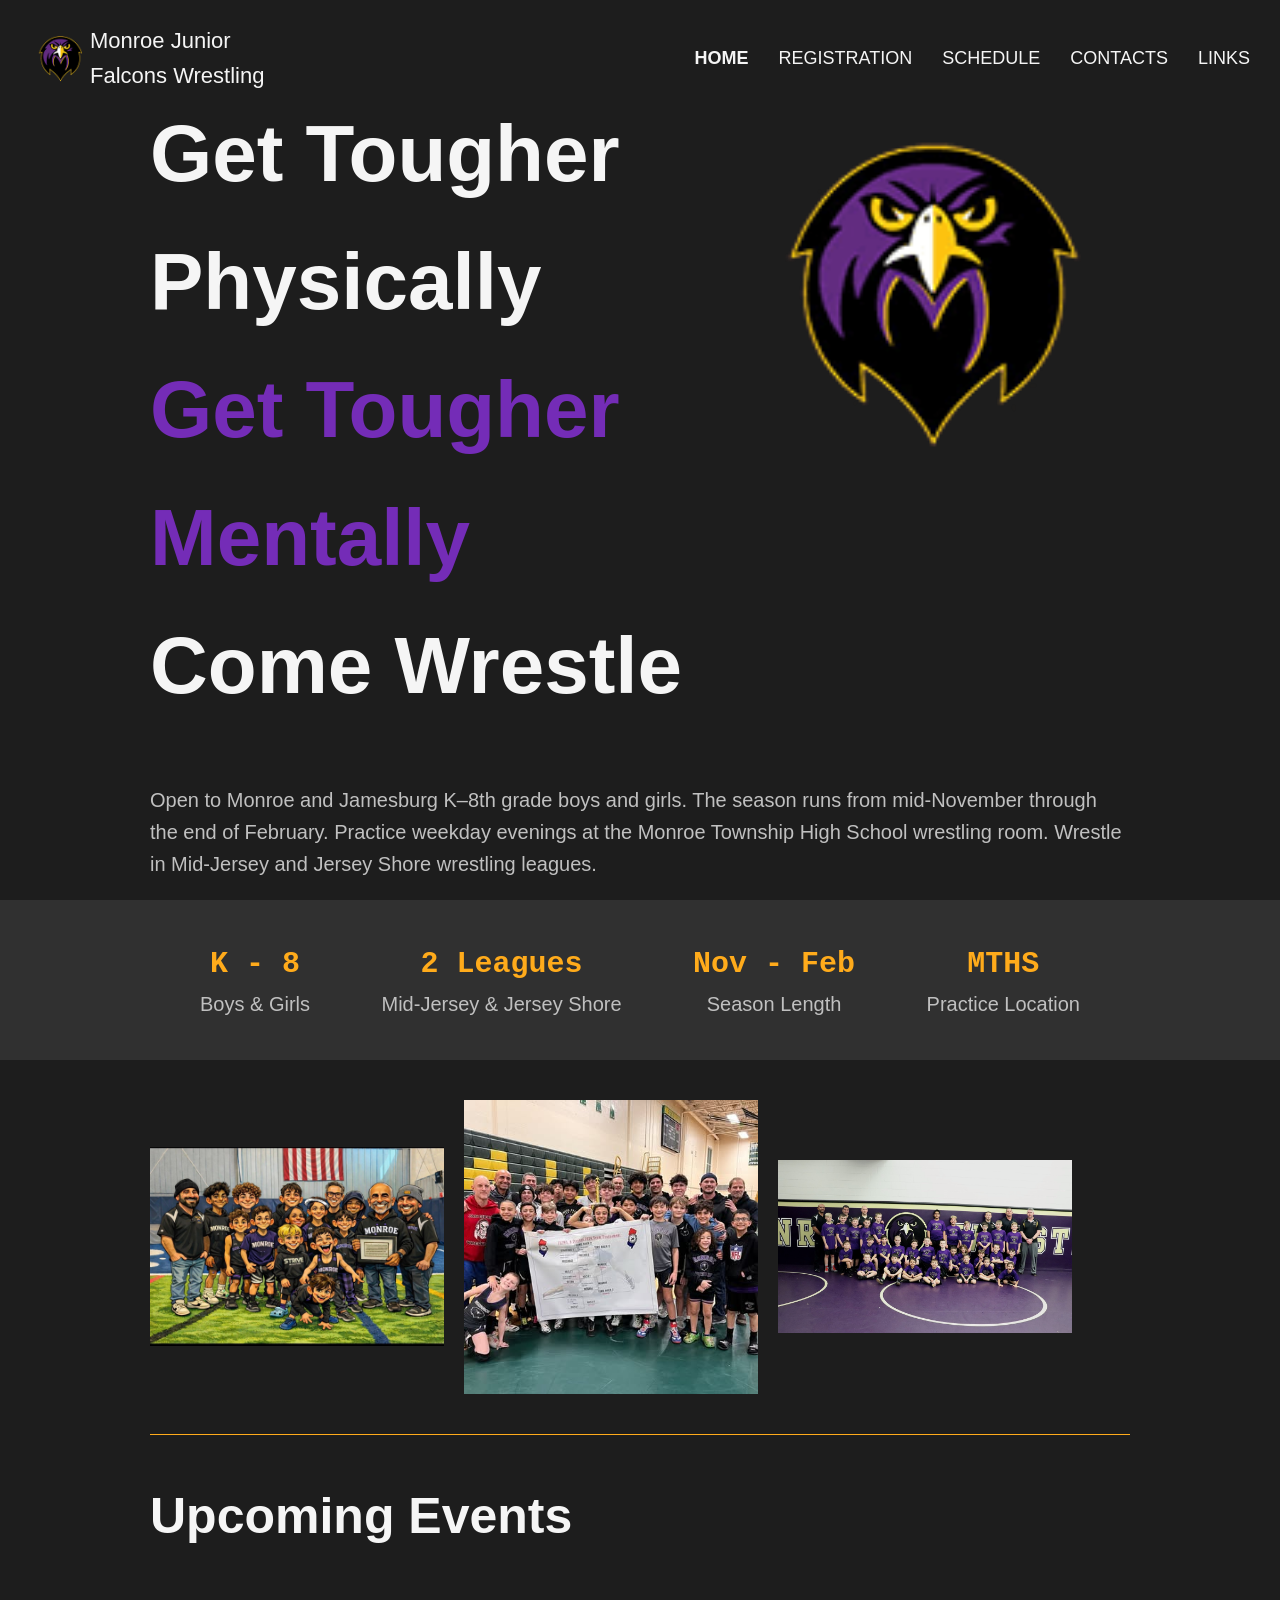
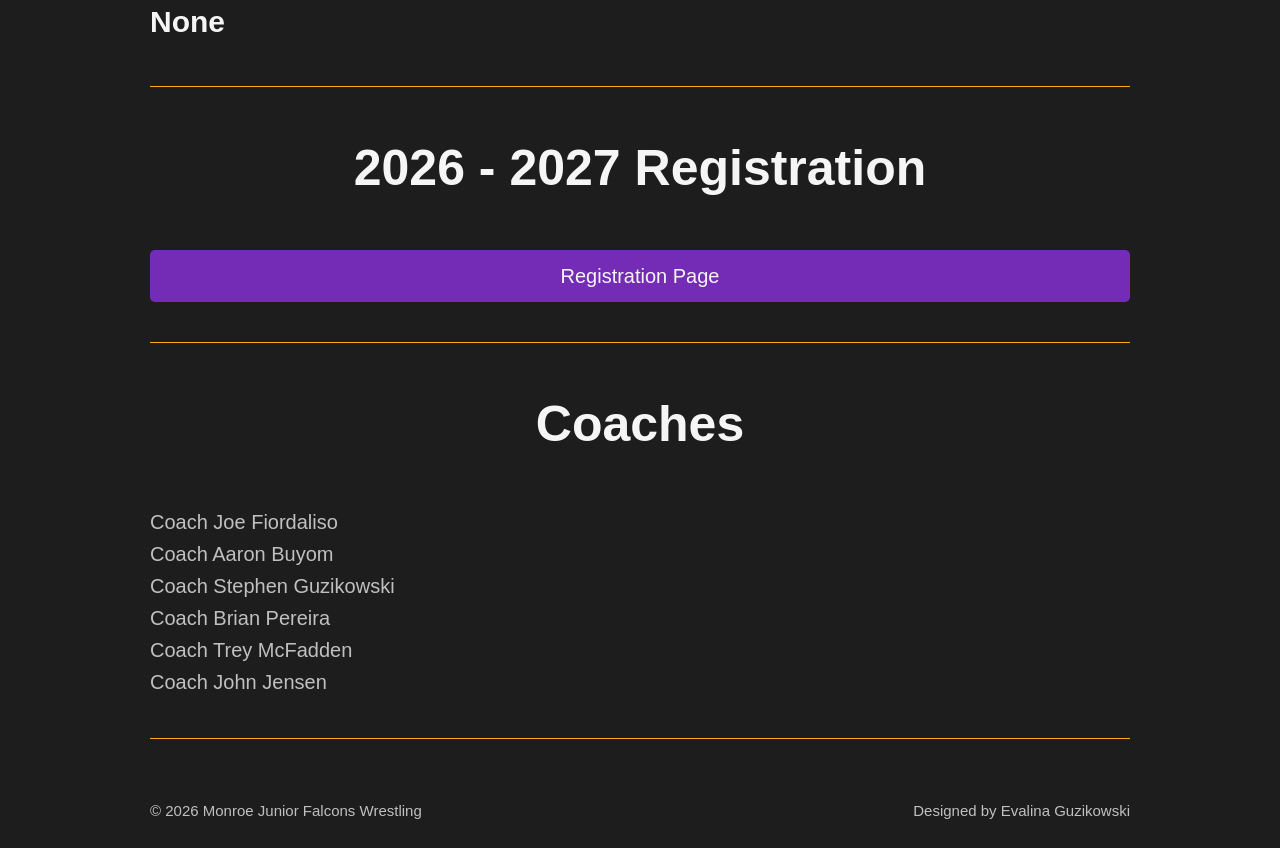
==== commit 97822749: "Remove Falcon Summer Wrestling Camp section Removed the Falcon Summer Wrestling Camp heading and com" ====
--- a/index.html
+++ b/index.html
@@ -75,9 +75,10 @@
     </h2>
  
     <h3 class="subsection-heading">
-        Falcon Summer Wrestling Camp
+        None
     </h3>
- 
+
+    <!--
     <img src="images/MonroeWrestlingCamp.jpg" alt="monroe falcons wrestling camp flyer" class="produce-img">
  
     <a href="https://register.capturepoint.com/reg/login.cfm?cuBOAP3V0p4trnasCJNBkrfRqBRZA8M1ugTdgJwcwr%2BLxIFL2ZCtvf%2Fw"
@@ -119,6 +120,7 @@
         <br>
         6. Scroll down to Wrestling Camp - Grades K-8 - Aug 10 - Aug 11
     </p>
+    -->
  
     <div class="divider">
         <div class="divider-line"></div>
